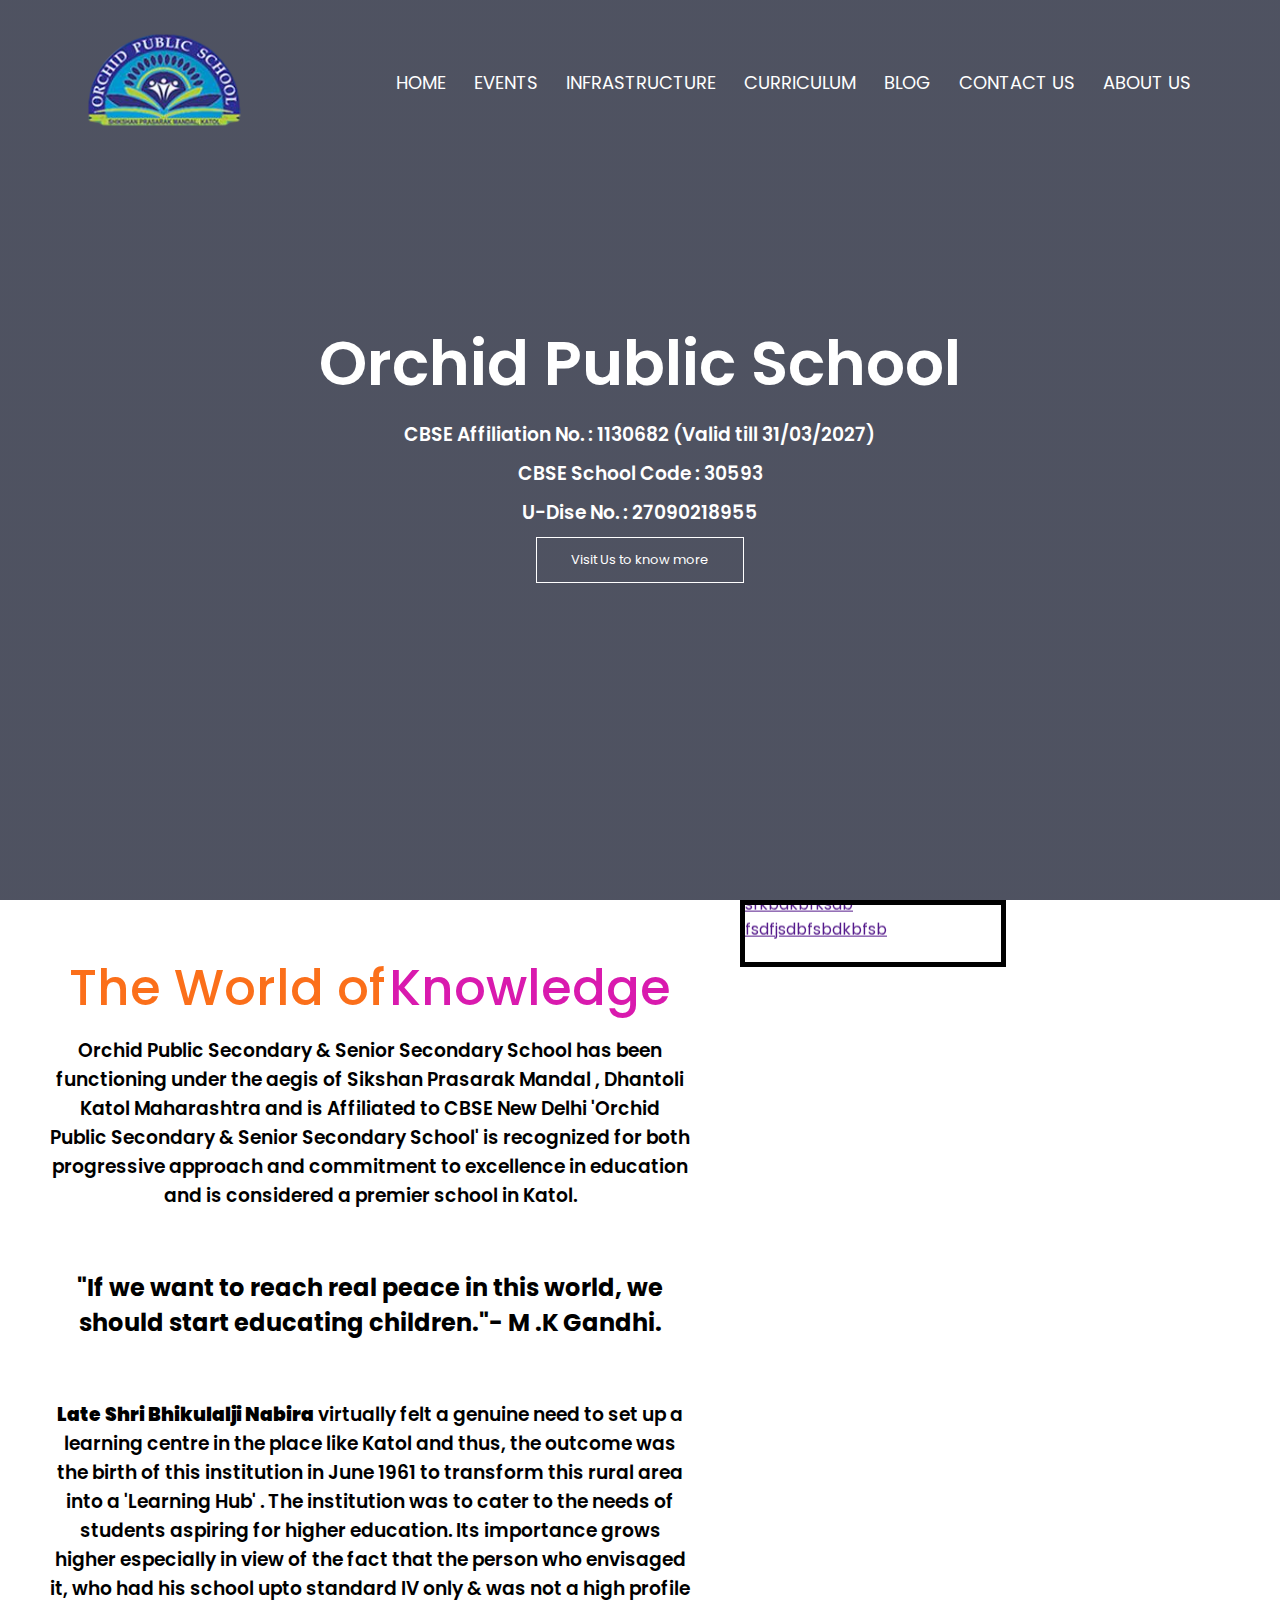
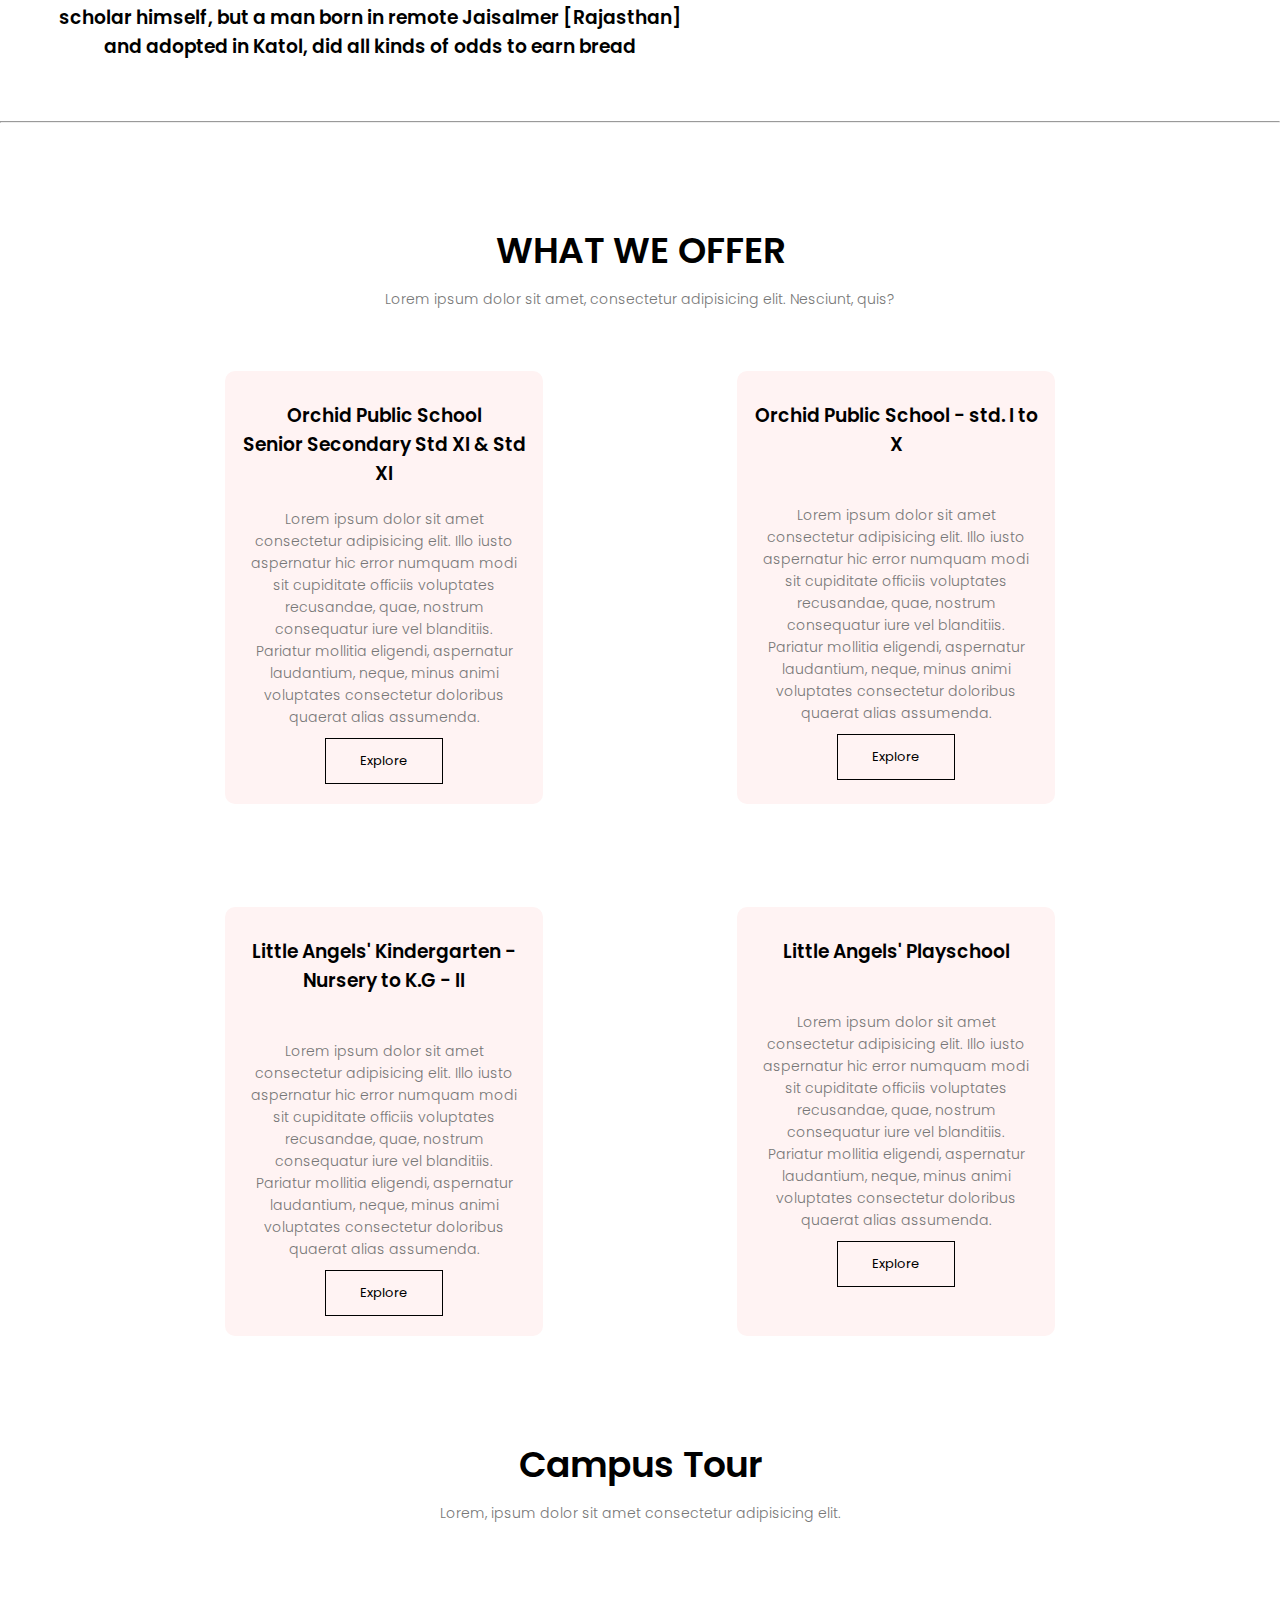
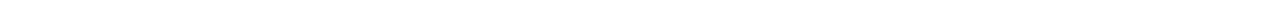
==== index.html @ d5e14ed2 "added more pages" ====
<!DOCTYPE html>
<html lang="en">

<head>
    <meta charset="UTF-8">
    <meta name="viewport" content="width=device-width, initial-scale=1.0">
    <link rel="shortcut icon" href="Assets/logo.png" type="">
    <title>Orchid Public School</title>
    <link rel="stylesheet" href="style.css">
    <link rel="preconnect" href="https://fonts.googleapis.com">
    <link rel="preconnect" href="https://fonts.gstatic.com" crossorigin>
    <link href="https://fonts.googleapis.com/css2?family=Poppins:wght@100;200;400&display=swap" rel="stylesheet">
    <script src="https://kit.fontawesome.com/08d9434c90.js" crossorigin="anonymous"></script>
</head>

<body>
    <section class="ops-header">
        <nav>
            <div>
                <img src="Assets/OPS_LOGO.png" alt="">
            </div>
            <div class="ops-nav-links" id="ops-navLinks">
                <i class="fa fa-xmark" onclick="hideMenu()"></i>
                <ul>
                    <li><a href="/index.html">HOME</a></li>
                    <li><a href="/event.html">EVENTS</a></li>
                    <li><a href="/infrastructure.html">INFRASTRUCTURE</a></li>
                    <li><a href="/curriculum.html">CURRICULUM</a></li>
                    <li><a href="/blog.html">BLOG</a></li>
                    <li><a href="/contact-us.html">CONTACT US</a></li>
                    <li><a href="/about.html">ABOUT US</a></li>
                </ul>
            </div>
            <i class="fa fa-bars" onclick="showMenu()"></i>
        </nav>

        <div class="ops-text-box">
            <h1>Orchid Public School</h1>
            <h3>
                CBSE Affiliation No. : 1130682 (Valid till 31/03/2027)
            </h3>
            <h3>
                CBSE School Code : 30593
            </h3>
            <h3>
                U-Dise No. : 27090218955
            </h3>
            <a href="" class="ops-btn">Visit Us to know more</a>
        </div>
    </section>

    <section class="ops-col"> 
        <div class="ops-about-box">
            <span class="colorful-heading">The World of</span> <span class="ch2"> Knowledge</span>
            <h3>Orchid Public Secondary & Senior Secondary School has been functioning under the aegis of Sikshan
                Prasarak Mandal , Dhantoli Katol Maharashtra and is Affiliated to CBSE New Delhi 'Orchid Public
                Secondary & Senior Secondary School' is recognized for both progressive approach and commitment to
                excellence in education and is considered a premier school in Katol.
            </h3>
            <br>
            <br>
            <h2>"If we want to reach real peace in this world, we should start educating children."- M .K Gandhi.
            </h2>
            <br>
            <br>
            <h3>
                <b>Late Shri Bhikulalji Nabira</b> virtually felt a genuine need to set up a learning centre in the place like
                Katol and thus, the outcome was the birth of this institution in June 1961 to transform this rural area
                into a 'Learning Hub' . The institution was to cater to the needs of students aspiring for higher
                education. Its importance grows higher especially in view of the fact that the person who envisaged it,
                who had his school upto standard IV only & was not a high profile scholar himself, but a man born in
                remote Jaisalmer [Rajasthan] and adopted in Katol, did all kinds of odds to earn bread
            </h3>
        </div>
        <div class="news">
            <marquee behavior="" direction="up">
               <a href="">sfkbdkbfksdb</a>
               <br>
               <a href="">fsdfjsdbfsbdkbfsb</a>
            </marquee>
            
        </div>
    </section>
    <hr>

    <section class="ops-offerings">
        <h1>WHAT WE OFFER</h1>
        <p>Lorem ipsum dolor sit amet, consectetur adipisicing elit. Nesciunt, quis?</p>

        <div class="row">
            <div class="offering-col">
                <h3>Orchid Public School <br> Senior Secondary Std XI & Std XI</h3>
                <p>
                    Lorem ipsum dolor sit amet consectetur adipisicing elit. Illo iusto aspernatur hic error numquam
                    modi sit cupiditate officiis voluptates recusandae, quae, nostrum consequatur iure vel blanditiis.
                    Pariatur mollitia eligendi, aspernatur laudantium, neque, minus animi voluptates consectetur
                    doloribus quaerat alias assumenda.
                </p>
                <a href="" class="ops-btn-black">Explore</a>
            </div>
            <div class="offering-col">
                <h3>Orchid Public School - std. I to X</h3>
                <br>
                <p>
                    Lorem ipsum dolor sit amet consectetur adipisicing elit. Illo iusto aspernatur hic error numquam
                    modi sit cupiditate officiis voluptates recusandae, quae, nostrum consequatur iure vel blanditiis.
                    Pariatur mollitia eligendi, aspernatur laudantium, neque, minus animi voluptates consectetur
                    doloribus quaerat alias assumenda.
                </p>
                <a href="" class="ops-btn-black">Explore</a>
            </div>
        </div>
        <div class="row">
            <div class="offering-col">
                <h3>Little Angels' Kindergarten - Nursery to K.G - II</h3>
                <br>
                <p>
                    Lorem ipsum dolor sit amet consectetur adipisicing elit. Illo iusto aspernatur hic error numquam
                    modi sit cupiditate officiis voluptates recusandae, quae, nostrum consequatur iure vel blanditiis.
                    Pariatur mollitia eligendi, aspernatur laudantium, neque, minus animi voluptates consectetur
                    doloribus quaerat alias assumenda.
                </p>
                <a href="" class="ops-btn-black">Explore</a>
            </div>
            <div class="offering-col">
                <h3>Little Angels' Playschool</h3>
                <br>
                <p>
                    Lorem ipsum dolor sit amet consectetur adipisicing elit. Illo iusto aspernatur hic error numquam
                    modi sit cupiditate officiis voluptates recusandae, quae, nostrum consequatur iure vel blanditiis.
                    Pariatur mollitia eligendi, aspernatur laudantium, neque, minus animi voluptates consectetur
                    doloribus quaerat alias assumenda.
                </p>
                <a href="" class="ops-btn-black">Explore</a>
            </div>
        </div>
    </section>

    <section class="campus">
        <h1>Campus Tour</h1>
        <p>Lorem, ipsum dolor sit amet consectetur adipisicing elit.
        </p>
        <div class="row">
            <div class="campus-col">
                <img src="" alt="">
            </div>
        </div>
    </section>

    <script>
        var navLinks = document.getElementById("ops-navLinks");

        function showMenu() {
            navLinks.style.right = "0";
        }
        function hideMenu() {
            navLinks.style.right = "-200px";
        }

    </script>
</body>

</html>
---- style.css ----
* {
    margin: 0;
    padding: 0;
    font-family: 'poppins', sans-serif;
}

.ops-header {
    min-height: 100vh;
    width: 100%;
    background-image: linear-gradient(rgba(4, 9, 30, 0.7), rgba(4, 9, 30, 0.7)),
        url('Assets/ops-tes.jpg');
    background-position: center;
    position: relative;
    background-repeat: no-repeat;
    background-size: cover;
}

.colorful-heading {
    color: #FB6F1A;
}

.ops-col {
    display: flex;
    flex-direction: row;
}

.ch2 {
    color: #D91AAE;
}

span {
    font-size: 50px;
    font-weight: 500;
}

.ops-about-box {
    padding: 50px 50px 50px 50px;
    text-align: center;
    width: 50%;
    align-items: left;
}

nav {
    display: flex;
    padding: 2% 6%;
    justify-content: space-between;
    align-items: center;
    top: 0;
    max-width: 100%;
}

nav h1 {
    display: flex;
    flex-direction: column;
    color: #fff;
}

.news {
    height: 60%;
    border: 5px solid black;
    width:20%;
}

#o1,
#o2,
#o3,
#o4 {
    background-image: url('Assets/main.jpg');
    background-size: cover;
}

nav p {
    padding: 0;
    color: aqua;
    text-align: center;
}

.ops-nav-links {
    flex: 1;
    text-align: right;
    padding-right: 0px;
}

.ops-nav-links ul li {
    list-style: none;
    display: inline-block;
    padding: 8px 12px;
    position: relative;
}

.ops-nav-links ul li a {
    color: white;
    text-decoration: none;
    font-size: 18px;
}

.ops-nav-links ul li::after {
    content: '';
    width: 0%;
    height: 2px;
    background: #f44336;
    display: block;
    margin: auto;
    transition: 0.5s;
}

.ops-nav-links ul li:hover::after {
    width: 100%;
}

.ops-text-box {
    width: 90%;
    color: #fff;
    position: absolute;
    top: 50%;
    justify-content: space-between;
    left: 50%;
    transform: translate(-50%, -50%);
    text-align: center;
}

.ops-text-box h1 {
    font-size: 62px;
}

.ops-text-box p {
    margin: 10px 0 40px;
    font-size: 14px;
    color: #fff;
}

.ops-btn {
    display: inline-block;
    text-decoration: none;
    color: #fff;
    border: 1px solid #fff;
    padding: 12px 34px;
    font-size: 13px;
    background: transparent;
    position: relative;
    cursor: pointer;
}

.ops-btn:hover,
.ops-btn-black:hover {
    border: 1px solid #f44336;
    background: #f44336;
    transition: 1s;
}

.ops-btn-black {
    display: inline-block;
    text-decoration: none;
    color: #000000;
    border: 1px solid #000000;
    padding: 12px 34px;
    font-size: 13px;
    background: transparent;
    position: relative;
    cursor: pointer;
}



nav .fa {
    display: none;
}

.ops-offerings {
    text-align: center;
    width: 80%;
    margin: auto;
    padding-top: 100px
}

h1 {
    font-size: 36px;
    font-weight: 600;
}

p {
    color: #777;
    font-size: 14px;
    font-weight: 300;
    line-height: 22px;
    padding: 10px;
}

.row {
    margin-top: 5%;
    display: flex;
    justify-content: space-around;
}

.offering-col {
    flex-basis: 31%;
    background: #fff3f3;
    border-radius: 10px;
    margin-bottom: 5%;
    box-sizing: border-box;
    padding: 20px 12px;
}

h3 {
    text-align: center;
    font-weight: 600;
    margin: 10px 0;
}

.offering-col:hover {
    box-shadow: 0 0 20px 0px rgba(37, 37, 37, 0.267);
    transition: 1s;
}

.campus {
    width: 80%;
    margin: auto;
    text-align: center;
    padding-top: 50px;
}


@media(max-width: 700px) {

    .ops-col{
        display: flex;
        flex-direction: column;
    }

    .ops-about-box{
        text-align: center;
        width:70%;
    }

    span {
        font-size: 40px;
    }

    .ops-text-box h1 {
        font-size: 30px;
    }

    .ops-nav-links ul li {
        display: block;
    }

    .ops-nav-links {
        position: absolute;
        background: #0c0c0cdb;
        height: 100vh;
        width: 200px;
        top: 0;
        right: -200px;
        text-align: left;
        transition: 0.5s;
        z-index: 2;
    }

    nav .fa {
        display: block;
        color: #fff;
        margin: 10px;
        cursor: pointer;
        font-size: 22px;
    }

    .ops-nav-links ul {
        padding: 30px;
    }

    .row {
        flex-direction: column;
    }

    nav h1 {
        font-size: 20px;
    }

}
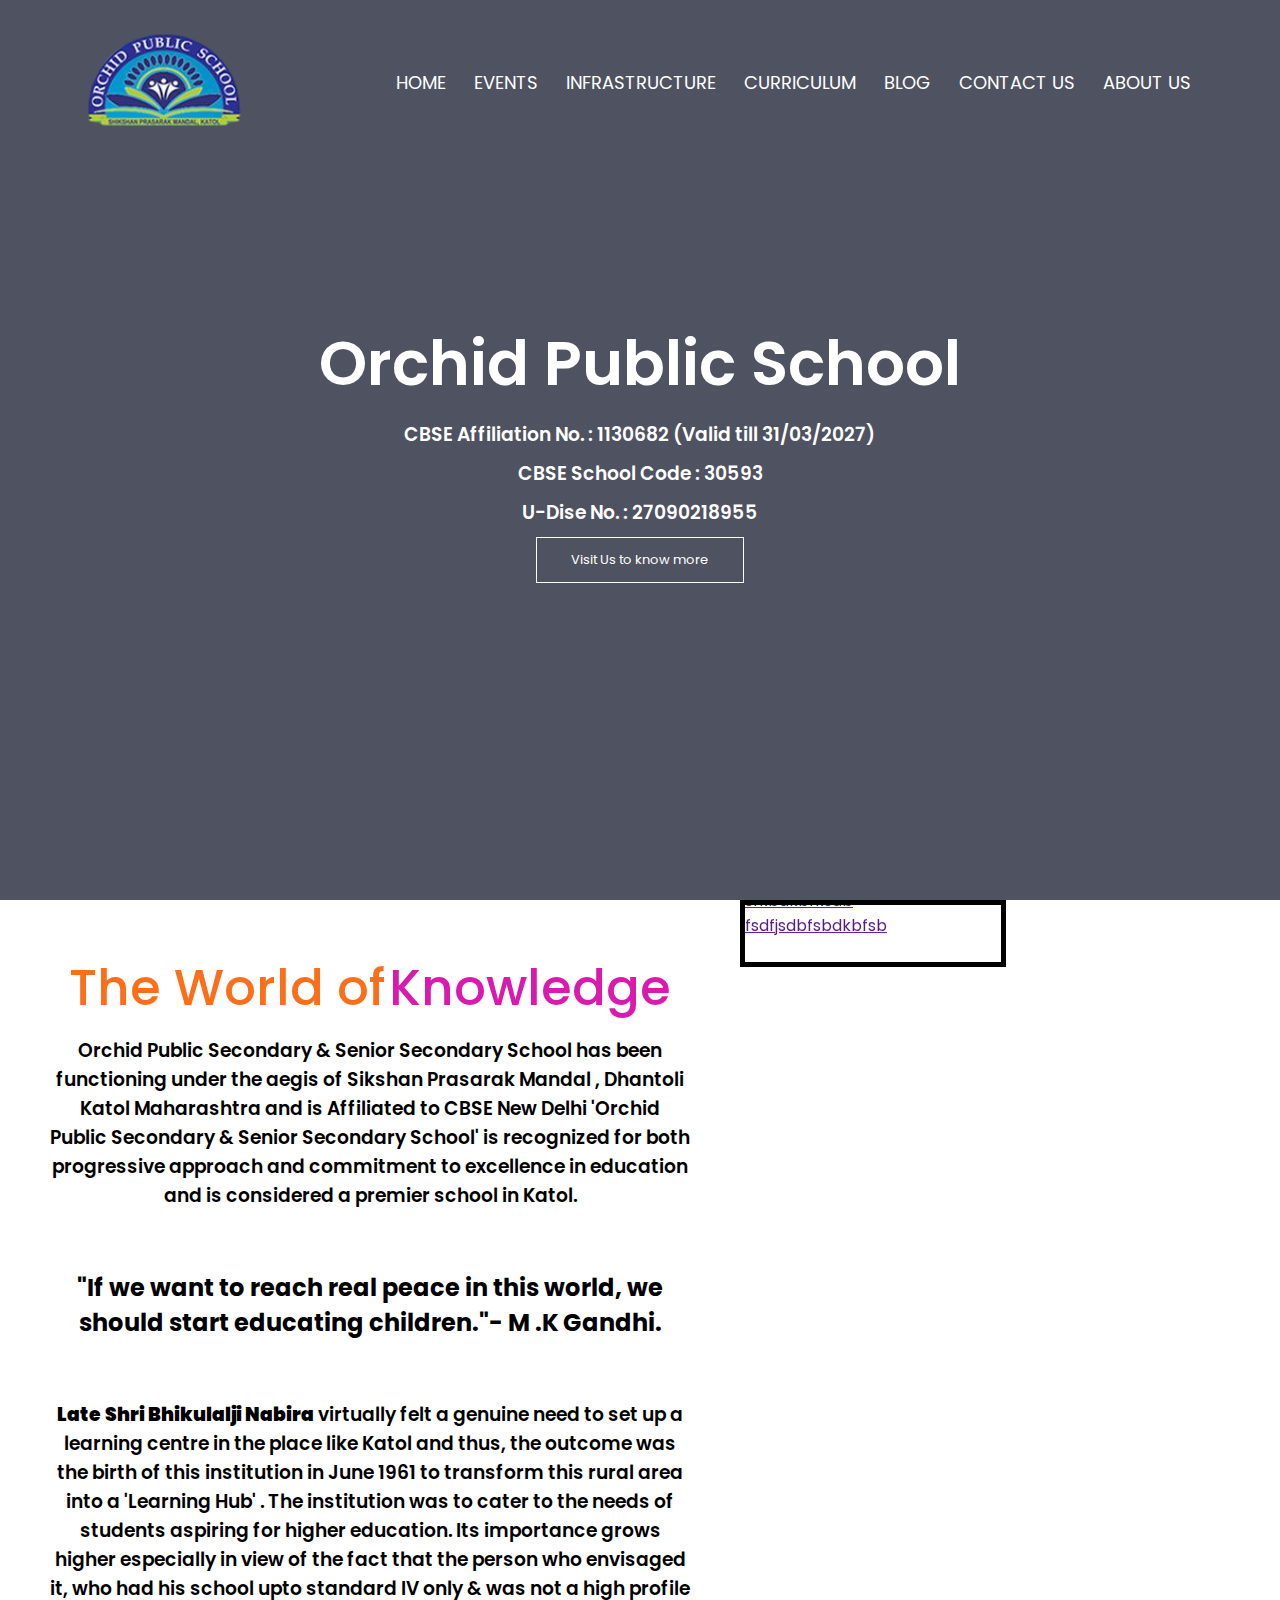
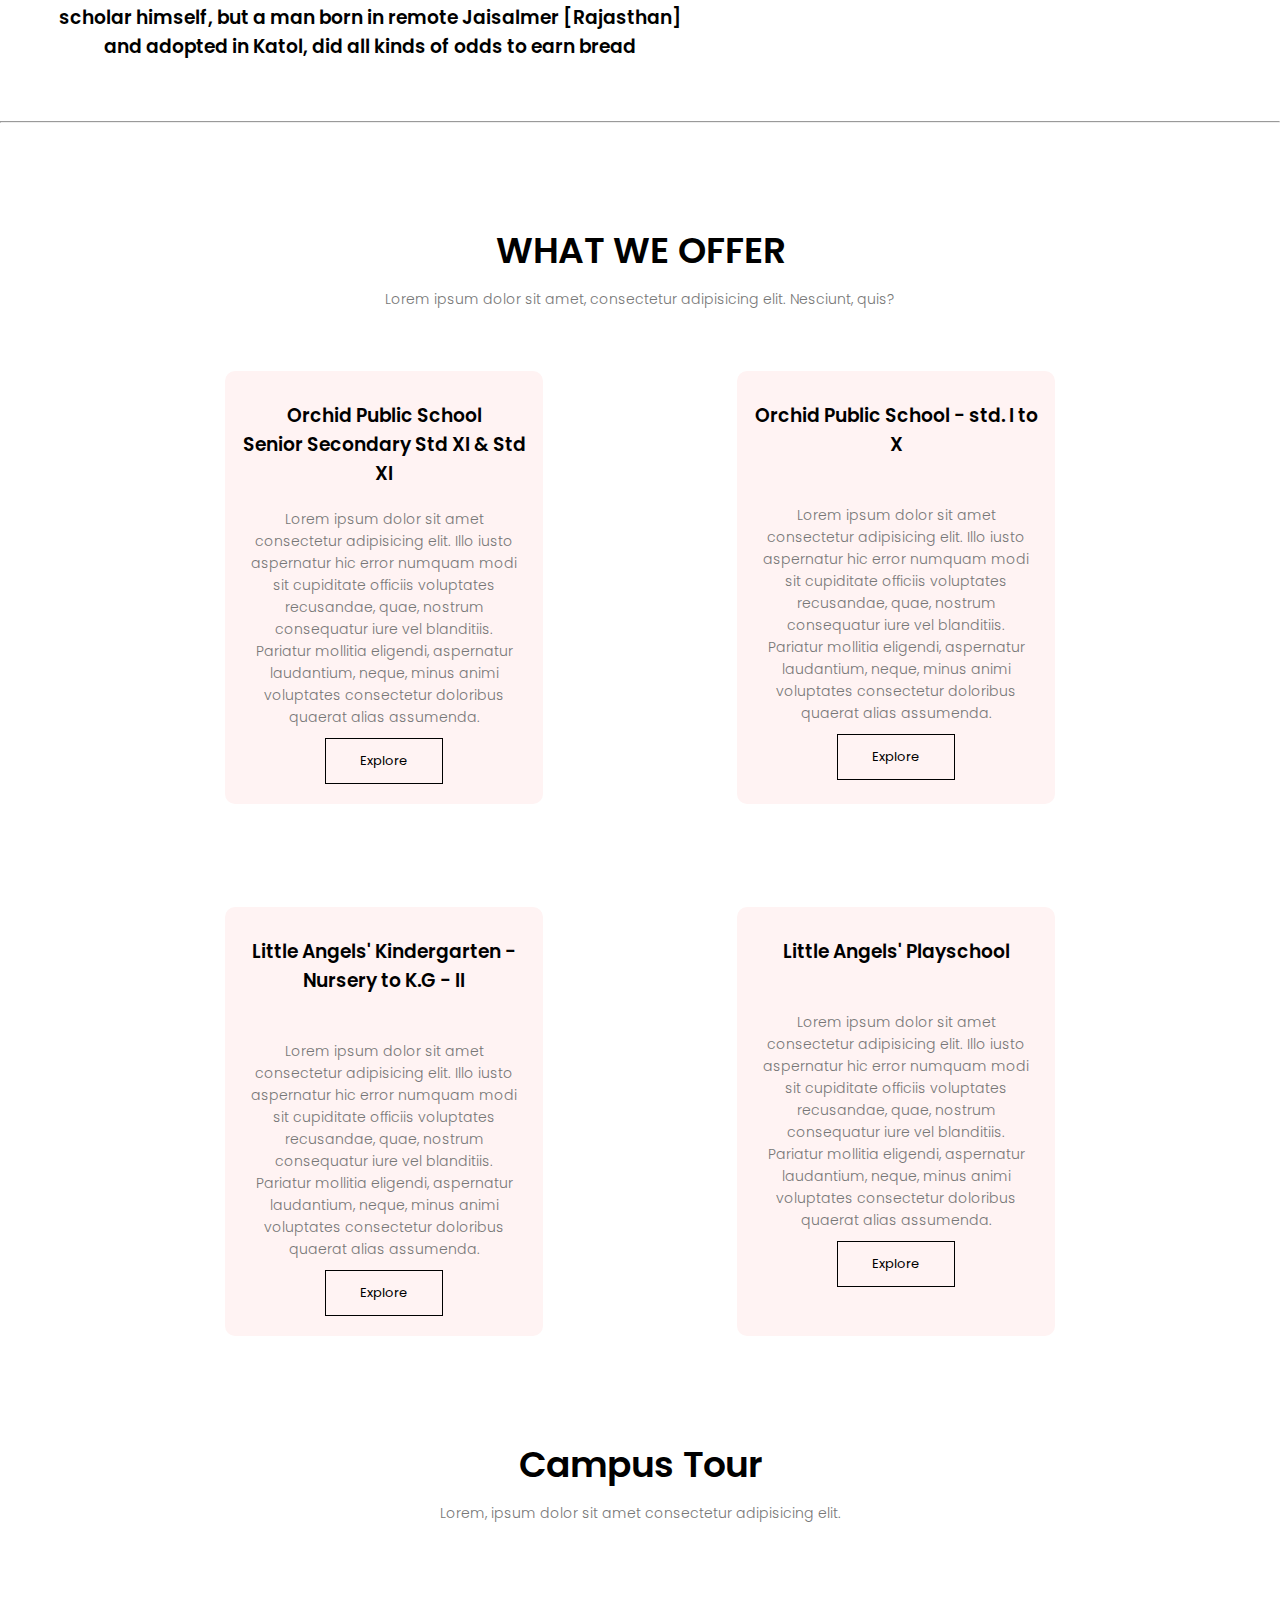
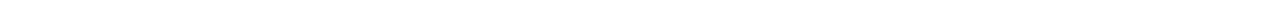
==== commit 9baafc3d: "test" ====
--- a/index.html
+++ b/index.html
@@ -10,6 +10,7 @@
     <link rel="preconnect" href="https://fonts.googleapis.com">
     <link rel="preconnect" href="https://fonts.gstatic.com" crossorigin>
     <link href="https://fonts.googleapis.com/css2?family=Poppins:wght@100;200;400&display=swap" rel="stylesheet">
+    <link href="https://fonts.googleapis.com/css2?family=Dancing+Script:wght@500&family=Monoton&family=Poppins:wght@100;200;400&display=swap" rel="stylesheet">
     <script src="https://kit.fontawesome.com/08d9434c90.js" crossorigin="anonymous"></script>
 </head>
 
@@ -59,7 +60,7 @@
             </h3>
             <br>
             <br>
-            <h2>"If we want to reach real peace in this world, we should start educating children."- M .K Gandhi.
+            <h2 id="ops-quotes">"If we want to reach real peace in this world, we should start educating children."- M .K Gandhi.
             </h2>
             <br>
             <br>
@@ -77,8 +78,7 @@
                <a href="">sfkbdkbfksdb</a>
                <br>
                <a href="">fsdfjsdbfsbdkbfsb</a>
-            </marquee>
-            
+            </marquee> 
         </div>
     </section>
     <hr>
@@ -96,7 +96,7 @@
                     Pariatur mollitia eligendi, aspernatur laudantium, neque, minus animi voluptates consectetur
                     doloribus quaerat alias assumenda.
                 </p>
-                <a href="" class="ops-btn-black">Explore</a>
+                <a href="https://www.youtube.com/watch?v=ZMCNin2VjxU" class="ops-btn-black">Explore</a>
             </div>
             <div class="offering-col">
                 <h3>Orchid Public School - std. I to X</h3>
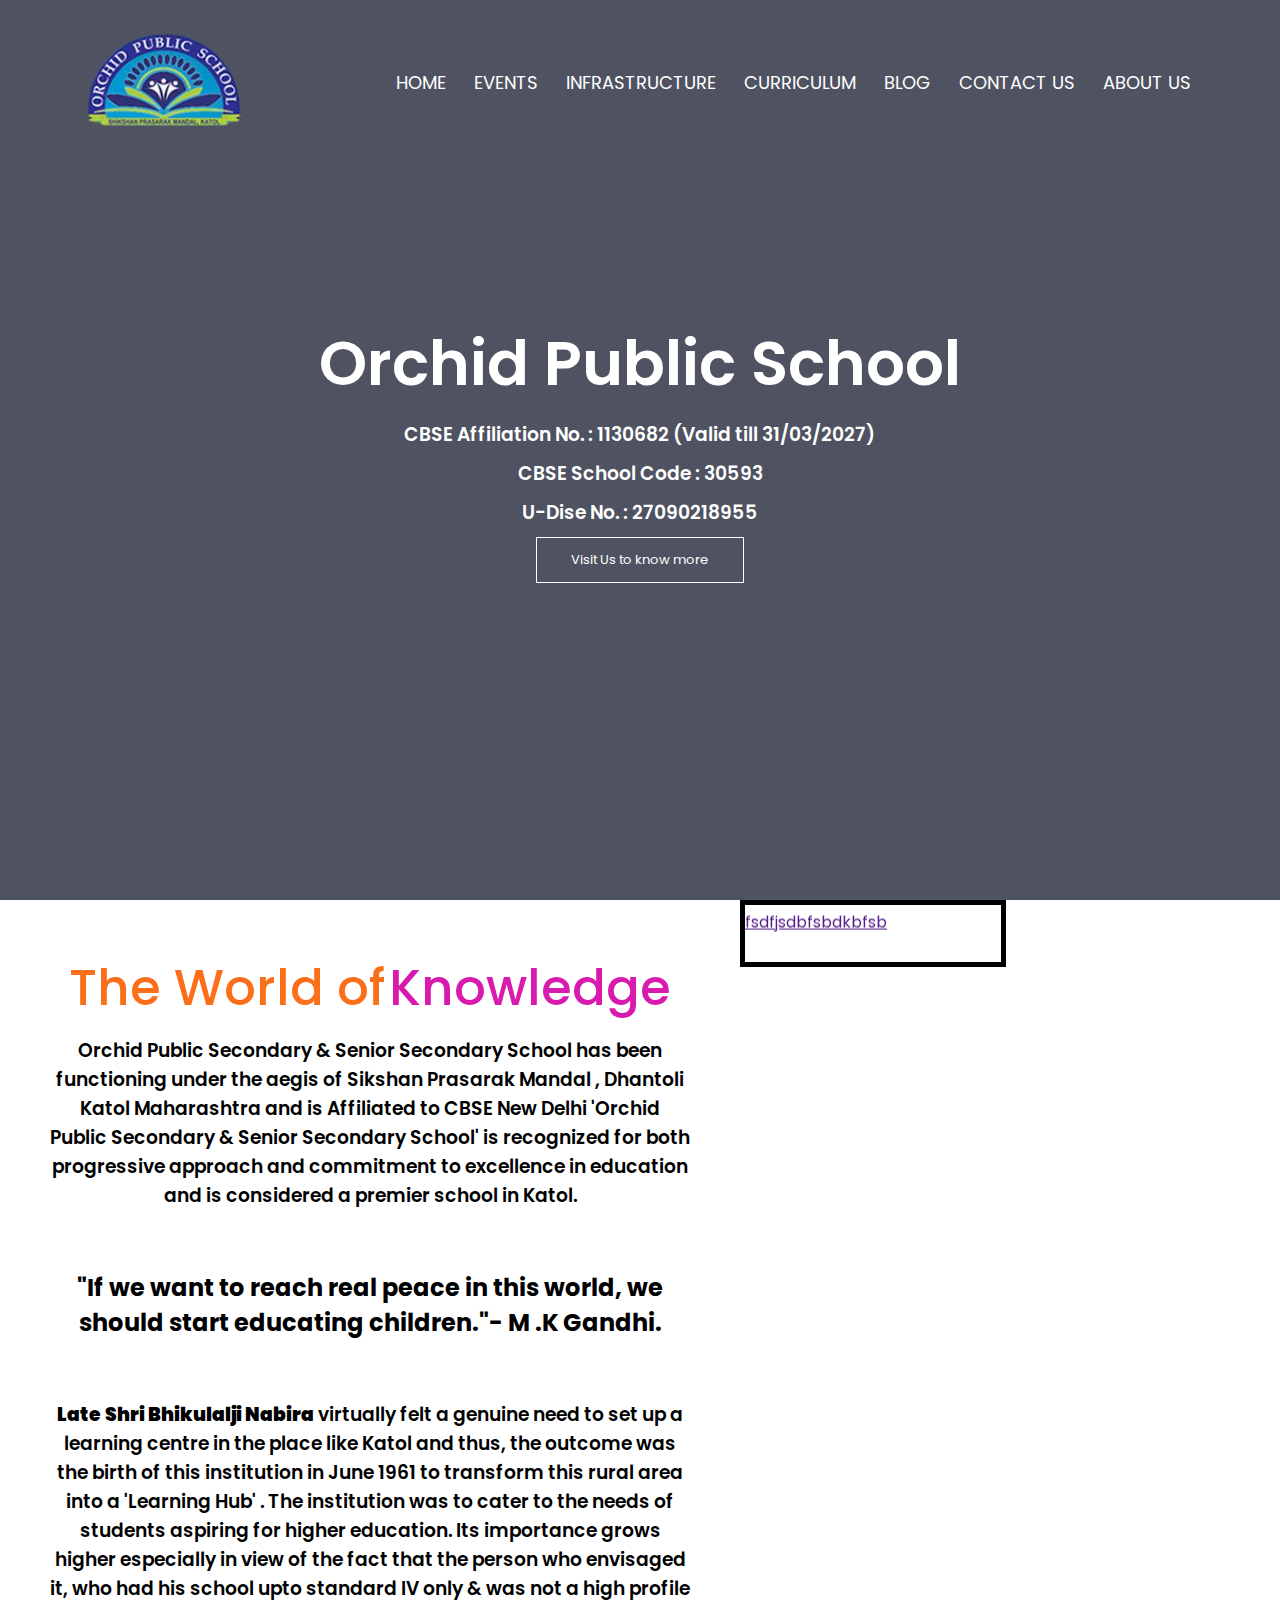
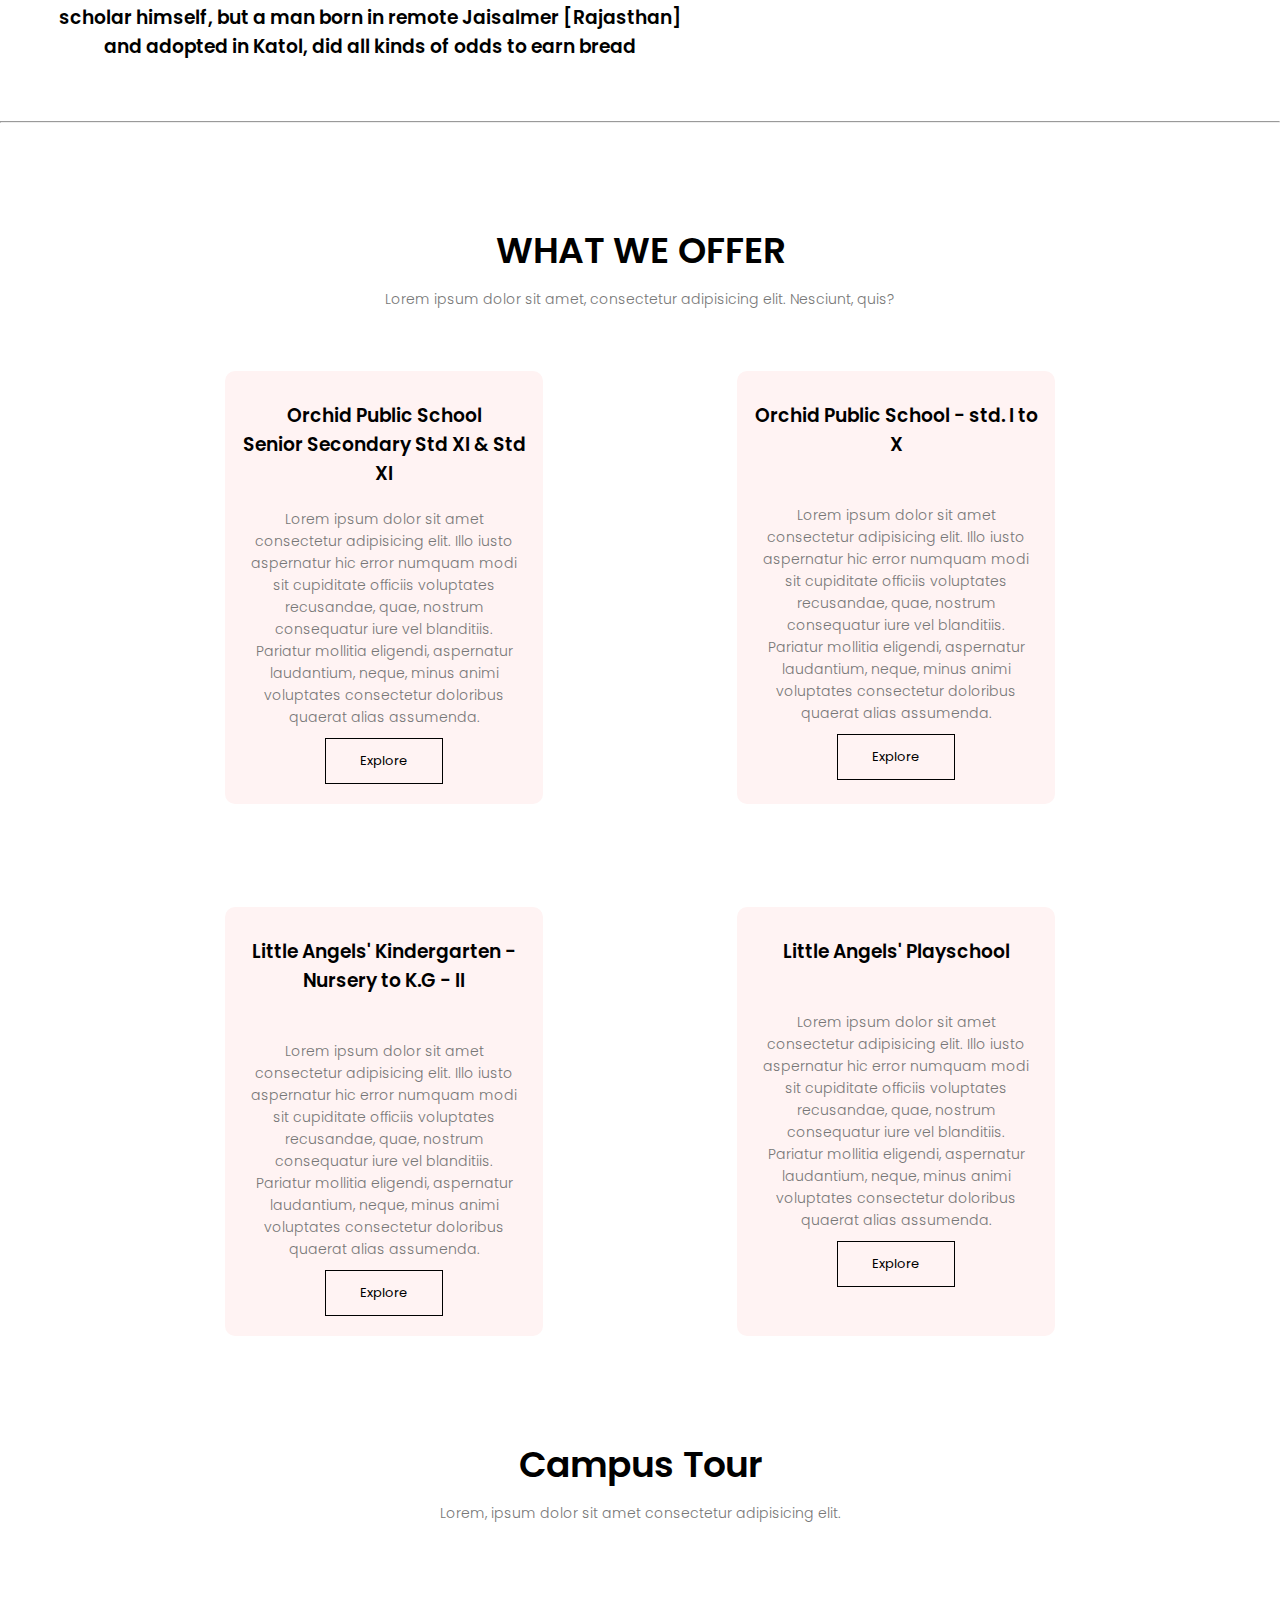
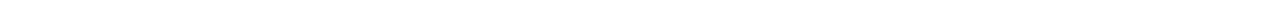
==== commit b5e9e642: "testing links to oter pages" ====
--- a/index.html
+++ b/index.html
@@ -23,13 +23,13 @@
             <div class="ops-nav-links" id="ops-navLinks">
                 <i class="fa fa-xmark" onclick="hideMenu()"></i>
                 <ul>
-                    <li><a href="/index.html">HOME</a></li>
-                    <li><a href="/event.html">EVENTS</a></li>
-                    <li><a href="/infrastructure.html">INFRASTRUCTURE</a></li>
-                    <li><a href="/curriculum.html">CURRICULUM</a></li>
-                    <li><a href="/blog.html">BLOG</a></li>
-                    <li><a href="/contact-us.html">CONTACT US</a></li>
-                    <li><a href="/about.html">ABOUT US</a></li>
+                    <li><a href="./index.html">HOME</a></li>
+                    <li><a href="./event.html">EVENTS</a></li>
+                    <li><a href="./infrastructure.html">INFRASTRUCTURE</a></li>
+                    <li><a href="./curriculum.html">CURRICULUM</a></li>
+                    <li><a href="./blog.html">BLOG</a></li>
+                    <li><a href="./contact-us.html">CONTACT US</a></li>
+                    <li><a href="./about.html">ABOUT US</a></li>
                 </ul>
             </div>
             <i class="fa fa-bars" onclick="showMenu()"></i>
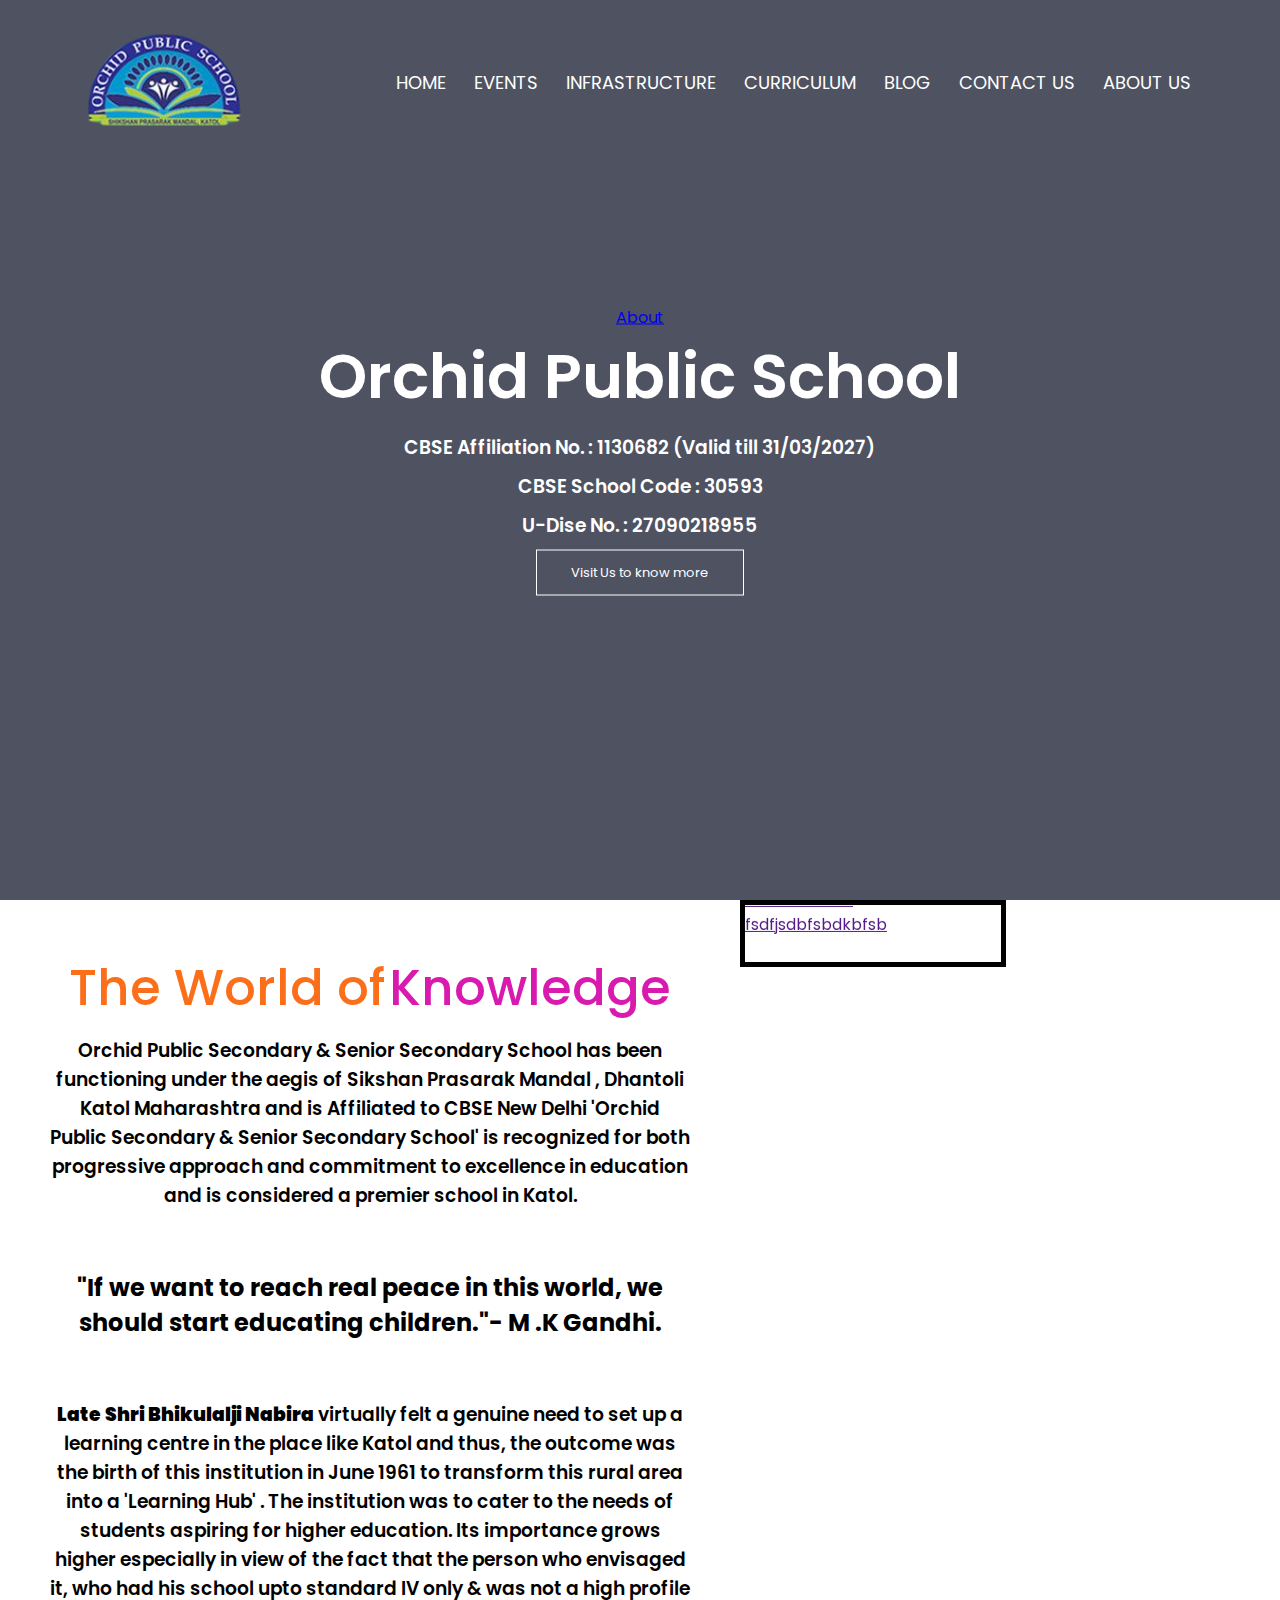
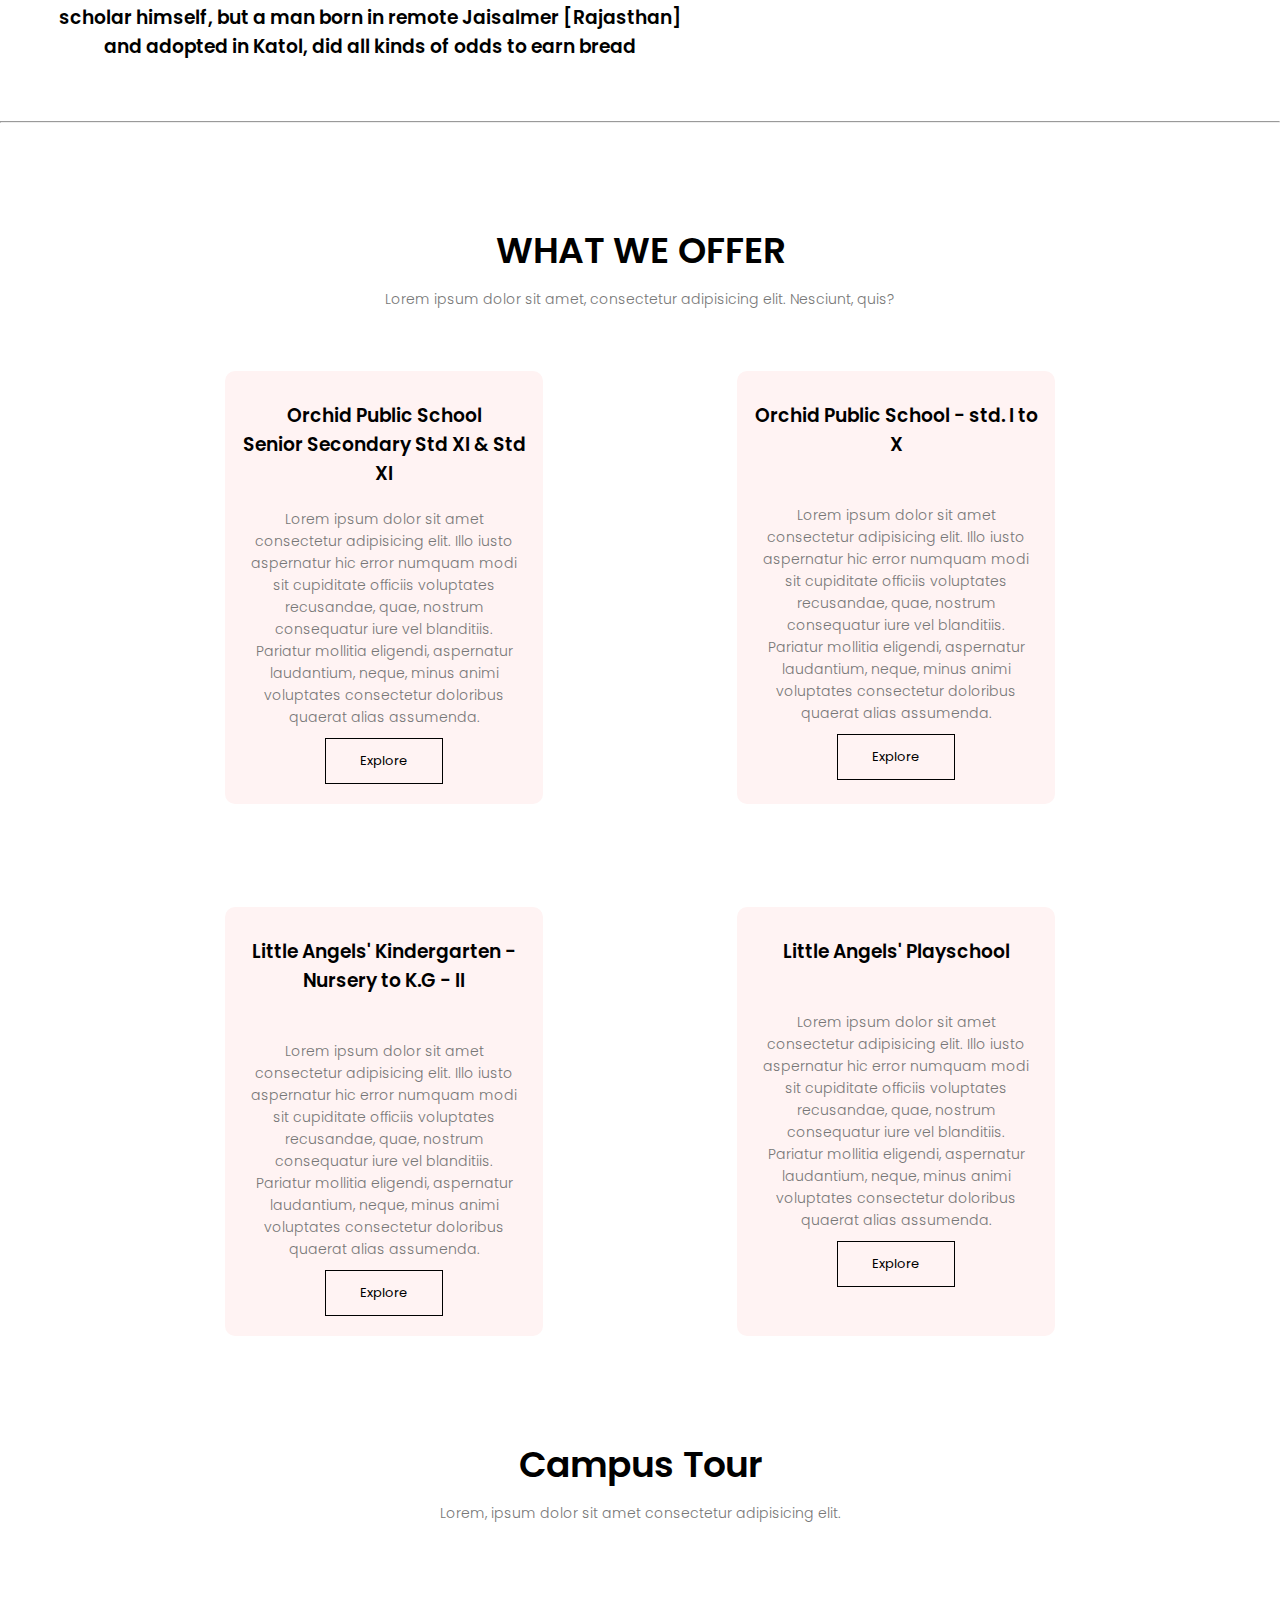
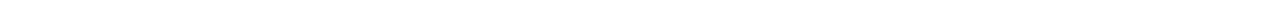
==== commit 1506a252: "test" ====
--- a/index.html
+++ b/index.html
@@ -4,7 +4,6 @@
 <head>
     <meta charset="UTF-8">
     <meta name="viewport" content="width=device-width, initial-scale=1.0">
-    <link rel="shortcut icon" href="Assets/logo.png" type="">
     <title>Orchid Public School</title>
     <link rel="stylesheet" href="style.css">
     <link rel="preconnect" href="https://fonts.googleapis.com">
@@ -34,8 +33,9 @@
             </div>
             <i class="fa fa-bars" onclick="showMenu()"></i>
         </nav>
-
+          
         <div class="ops-text-box">
+            <a href="about.html">About</a>
             <h1>Orchid Public School</h1>
             <h3>
                 CBSE Affiliation No. : 1130682 (Valid till 31/03/2027)
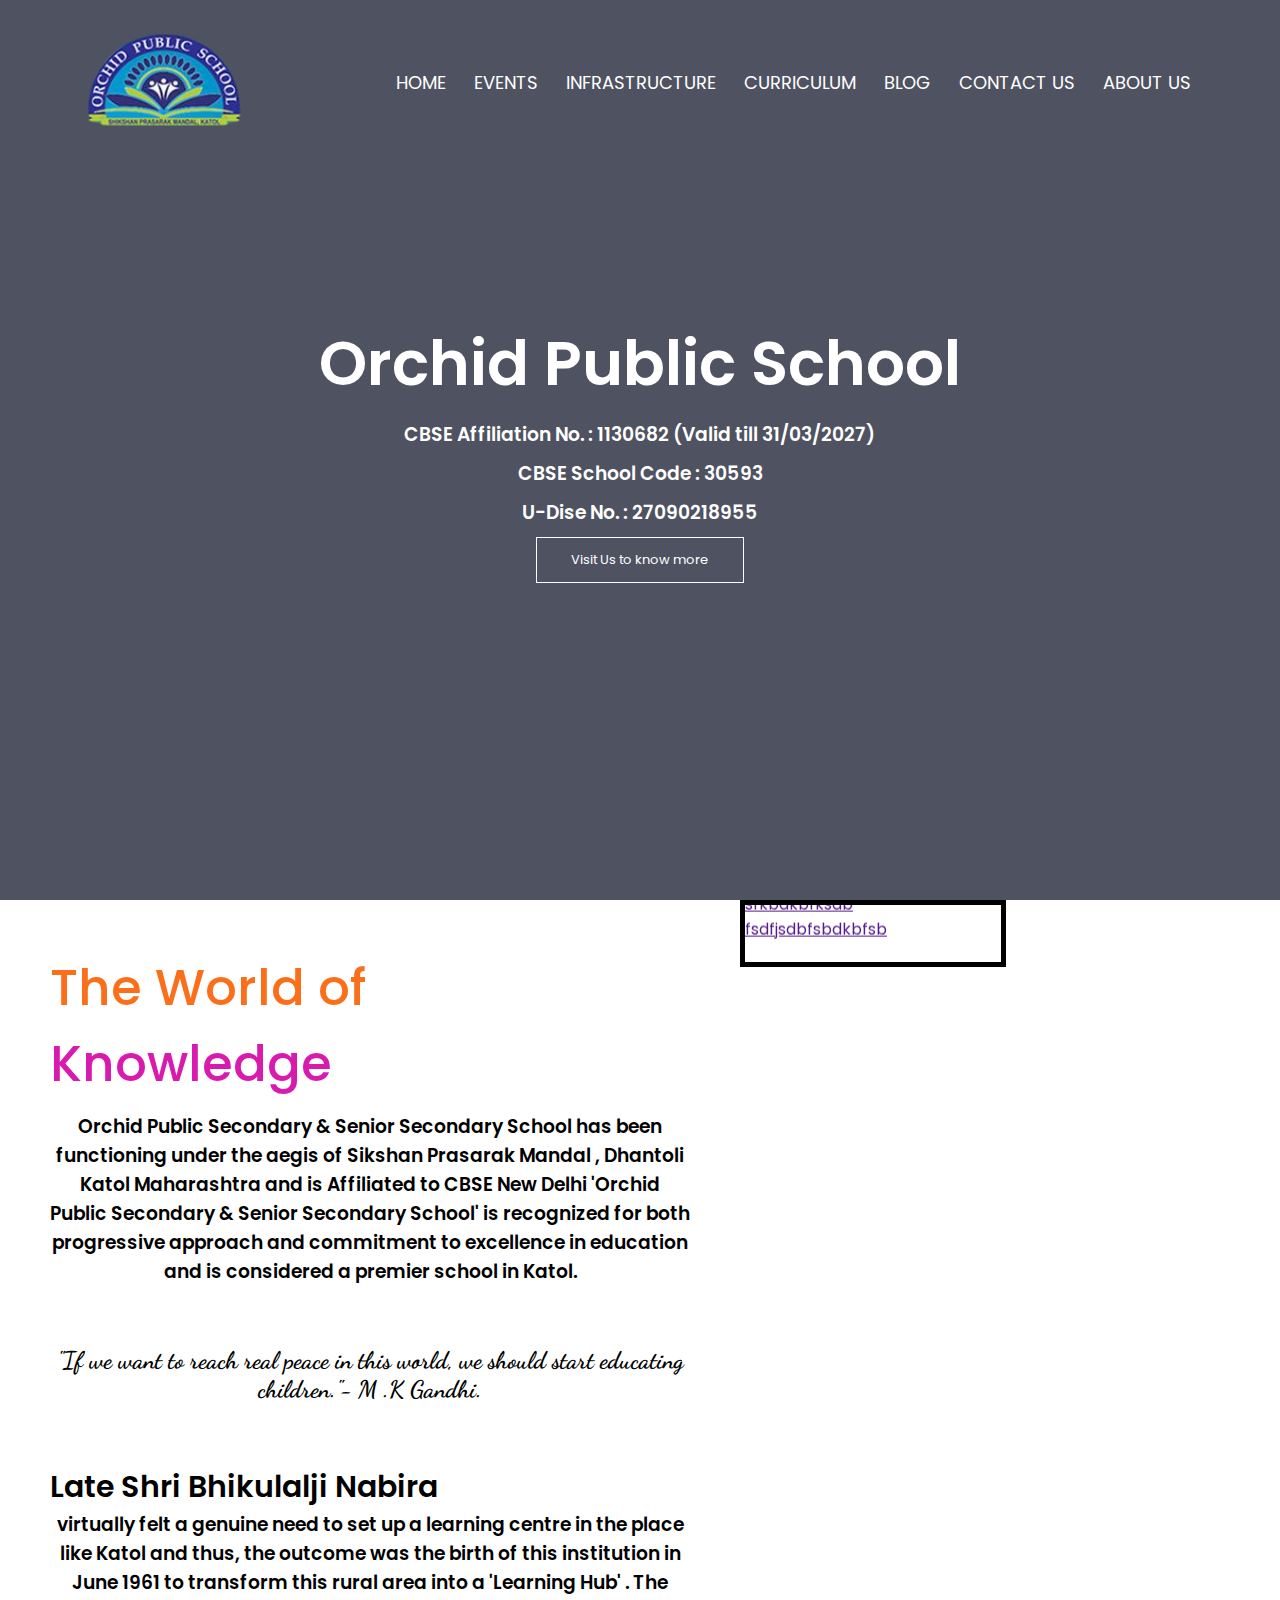
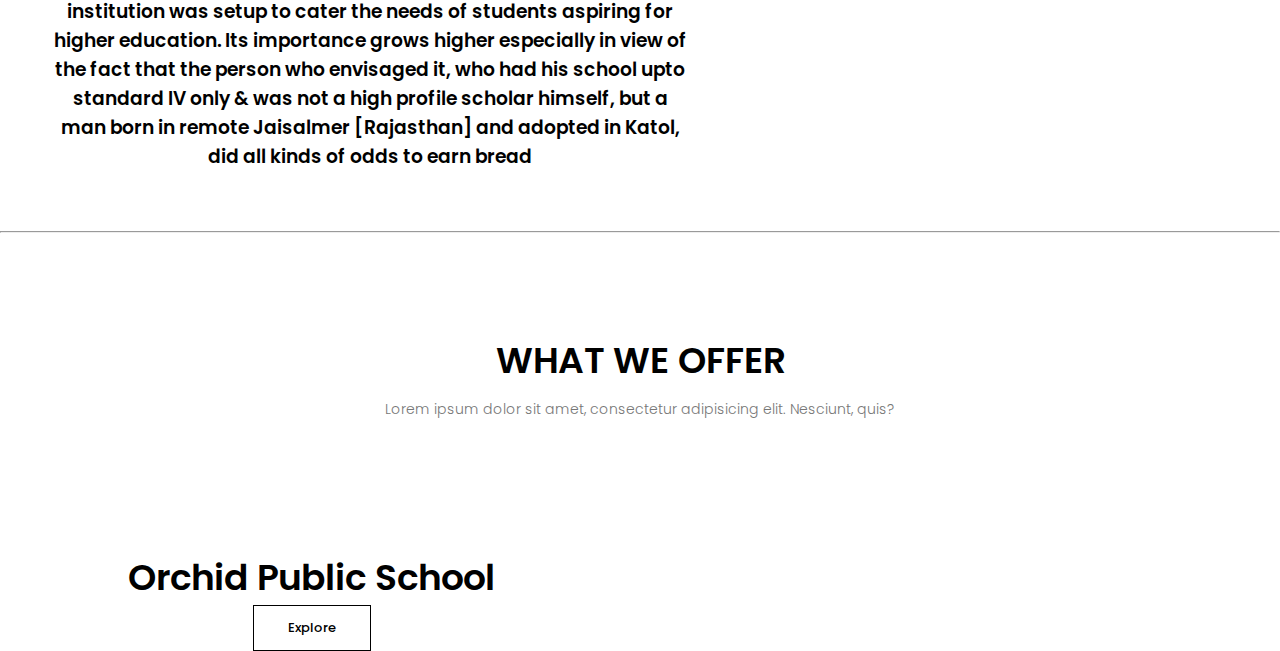
==== commit 78189448: "all links working" ====
--- a/index.html
+++ b/index.html
@@ -9,7 +9,9 @@
     <link rel="preconnect" href="https://fonts.googleapis.com">
     <link rel="preconnect" href="https://fonts.gstatic.com" crossorigin>
     <link href="https://fonts.googleapis.com/css2?family=Poppins:wght@100;200;400&display=swap" rel="stylesheet">
-    <link href="https://fonts.googleapis.com/css2?family=Dancing+Script:wght@500&family=Monoton&family=Poppins:wght@100;200;400&display=swap" rel="stylesheet">
+    <link
+        href="https://fonts.googleapis.com/css2?family=Dancing+Script:wght@500&family=Monoton&family=Poppins:wght@100;200;400&display=swap"
+        rel="stylesheet">
     <script src="https://kit.fontawesome.com/08d9434c90.js" crossorigin="anonymous"></script>
 </head>
 
@@ -33,9 +35,8 @@
             </div>
             <i class="fa fa-bars" onclick="showMenu()"></i>
         </nav>
-          
+
         <div class="ops-text-box">
-            <a href="about.html">About</a>
             <h1>Orchid Public School</h1>
             <h3>
                 CBSE Affiliation No. : 1130682 (Valid till 31/03/2027)
@@ -50,7 +51,7 @@
         </div>
     </section>
 
-    <section class="ops-col"> 
+    <section class="ops-col">
         <div class="ops-about-box">
             <span class="colorful-heading">The World of</span> <span class="ch2"> Knowledge</span>
             <h3>Orchid Public Secondary & Senior Secondary School has been functioning under the aegis of Sikshan
@@ -60,14 +61,16 @@
             </h3>
             <br>
             <br>
-            <h2 id="ops-quotes">"If we want to reach real peace in this world, we should start educating children."- M .K Gandhi.
+            <h2 id="ops-quotes">"If we want to reach real peace in this world, we should start educating children."- M
+                .K Gandhi.
             </h2>
             <br>
             <br>
             <h3>
-                <b>Late Shri Bhikulalji Nabira</b> virtually felt a genuine need to set up a learning centre in the place like
+                <span>Late Shri Bhikulalji Nabira</span> virtually felt a genuine need to set up a learning centre in
+                the place like
                 Katol and thus, the outcome was the birth of this institution in June 1961 to transform this rural area
-                into a 'Learning Hub' . The institution was to cater to the needs of students aspiring for higher
+                into a 'Learning Hub' . The institution was setup to cater the needs of students aspiring for higher
                 education. Its importance grows higher especially in view of the fact that the person who envisaged it,
                 who had his school upto standard IV only & was not a high profile scholar himself, but a man born in
                 remote Jaisalmer [Rajasthan] and adopted in Katol, did all kinds of odds to earn bread
@@ -75,10 +78,10 @@
         </div>
         <div class="news">
             <marquee behavior="" direction="up">
-               <a href="">sfkbdkbfksdb</a>
-               <br>
-               <a href="">fsdfjsdbfsbdkbfsb</a>
-            </marquee> 
+                <a href="">sfkbdkbfksdb</a>
+                <br>
+                <a href="">fsdfjsdbfsbdkbfsb</a>
+            </marquee>
         </div>
     </section>
     <hr>
@@ -87,63 +90,18 @@
         <h1>WHAT WE OFFER</h1>
         <p>Lorem ipsum dolor sit amet, consectetur adipisicing elit. Nesciunt, quis?</p>
 
-        <div class="row">
-            <div class="offering-col">
-                <h3>Orchid Public School <br> Senior Secondary Std XI & Std XI</h3>
-                <p>
-                    Lorem ipsum dolor sit amet consectetur adipisicing elit. Illo iusto aspernatur hic error numquam
-                    modi sit cupiditate officiis voluptates recusandae, quae, nostrum consequatur iure vel blanditiis.
-                    Pariatur mollitia eligendi, aspernatur laudantium, neque, minus animi voluptates consectetur
-                    doloribus quaerat alias assumenda.
-                </p>
-                <a href="https://www.youtube.com/watch?v=ZMCNin2VjxU" class="ops-btn-black">Explore</a>
+        <div class="ops-grand-parent">
+            <div class="ops-1">
+                <div class="child-1">
+                    <img src="Assets/main.jpg" alt="">
+                </div>
+                <div class="child-2">
+                    <span><h1>Orchid Public School</h1></span>
+                    <span id="ops-btn-id"><a href="" class="ops-btn-black">Explore</a></span>
+
+                </div>
             </div>
-            <div class="offering-col">
-                <h3>Orchid Public School - std. I to X</h3>
-                <br>
-                <p>
-                    Lorem ipsum dolor sit amet consectetur adipisicing elit. Illo iusto aspernatur hic error numquam
-                    modi sit cupiditate officiis voluptates recusandae, quae, nostrum consequatur iure vel blanditiis.
-                    Pariatur mollitia eligendi, aspernatur laudantium, neque, minus animi voluptates consectetur
-                    doloribus quaerat alias assumenda.
-                </p>
-                <a href="" class="ops-btn-black">Explore</a>
-            </div>
-        </div>
-        <div class="row">
-            <div class="offering-col">
-                <h3>Little Angels' Kindergarten - Nursery to K.G - II</h3>
-                <br>
-                <p>
-                    Lorem ipsum dolor sit amet consectetur adipisicing elit. Illo iusto aspernatur hic error numquam
-                    modi sit cupiditate officiis voluptates recusandae, quae, nostrum consequatur iure vel blanditiis.
-                    Pariatur mollitia eligendi, aspernatur laudantium, neque, minus animi voluptates consectetur
-                    doloribus quaerat alias assumenda.
-                </p>
-                <a href="" class="ops-btn-black">Explore</a>
-            </div>
-            <div class="offering-col">
-                <h3>Little Angels' Playschool</h3>
-                <br>
-                <p>
-                    Lorem ipsum dolor sit amet consectetur adipisicing elit. Illo iusto aspernatur hic error numquam
-                    modi sit cupiditate officiis voluptates recusandae, quae, nostrum consequatur iure vel blanditiis.
-                    Pariatur mollitia eligendi, aspernatur laudantium, neque, minus animi voluptates consectetur
-                    doloribus quaerat alias assumenda.
-                </p>
-                <a href="" class="ops-btn-black">Explore</a>
-            </div>
-        </div>
-    </section>
 
-    <section class="campus">
-        <h1>Campus Tour</h1>
-        <p>Lorem, ipsum dolor sit amet consectetur adipisicing elit.
-        </p>
-        <div class="row">
-            <div class="campus-col">
-                <img src="" alt="">
-            </div>
         </div>
     </section>
 
--- a/style.css
+++ b/style.css
@@ -19,6 +19,17 @@
     color: #FB6F1A;
 }
 
+.col {
+    display: flex;
+    flex-direction: column;
+    width: 100%;
+    max-height: 100vh;
+}
+
+.ops-offer{
+    padding:50px;
+}
+
 .ops-col {
     display: flex;
     flex-direction: row;
@@ -31,6 +42,14 @@
 span {
     font-size: 50px;
     font-weight: 500;
+    display: flex;
+    text-align: center;
+}
+
+.ops-grand-parent {
+    display: flex;
+    flex-direction: row;
+
 }
 
 .ops-about-box {
@@ -38,6 +57,22 @@
     text-align: center;
     width: 50%;
     align-items: left;
+}
+
+.chid-2{
+    display: flex;
+    flex-direction: column;
+}
+#ops-btn-id{
+    justify-content: center;
+}
+#ops-quotes {
+    font-family: 'Dancing Script', cursive;
+}
+
+div h3 span {
+    font-size: 30px;
+    font-weight: 600;
 }
 
 nav {
@@ -58,15 +93,16 @@
 .news {
     height: 60%;
     border: 5px solid black;
-    width:20%;
+    width: 20%;
 }
 
 #o1,
 #o2,
 #o3,
 #o4 {
-    background-image: url('Assets/main.jpg');
+    max-height: 100vh;
     background-size: cover;
+    width: 50%;
 }
 
 nav p {
@@ -161,7 +197,6 @@
 }
 
 
-
 nav .fa {
     display: none;
 }
@@ -189,7 +224,16 @@
 .row {
     margin-top: 5%;
     display: flex;
-    justify-content: space-around;
+    flex-direction: row;
+    justify-content: space-evenly;
+}
+
+.child-2{
+    padding-top: 20px;
+}
+
+img{
+    border-radius: 5px;
 }
 
 .offering-col {
@@ -207,6 +251,19 @@
     margin: 10px 0;
 }
 
+.ops-1 {
+    display: flex;
+    flex-direction: row;
+    padding-top: 100px;
+    justify-content: space-evenly;
+}
+
+.child-1 img{
+    background-size: cover;
+    max-height: 70vh;
+    width: 50%;
+}
+
 .offering-col:hover {
     box-shadow: 0 0 20px 0px rgba(37, 37, 37, 0.267);
     transition: 1s;
@@ -222,14 +279,14 @@
 
 @media(max-width: 700px) {
 
-    .ops-col{
+    .ops-col {
         display: flex;
         flex-direction: column;
     }
 
-    .ops-about-box{
+    .ops-about-box {
         text-align: center;
-        width:70%;
+        width: 70%;
     }
 
     span {
@@ -242,6 +299,12 @@
 
     .ops-nav-links ul li {
         display: block;
+    }
+
+    .child-1 img{
+        background-size: cover;
+        max-height: 100vh;
+        width: 100%;
     }
 
     .ops-nav-links {
@@ -276,4 +339,17 @@
         font-size: 20px;
     }
 
+    .ops-1 {
+        display: flex;
+        flex-direction: column;
+        padding-top: 100px;
+        justify-content: space-evenly;
+    }
+}
+
+footer {
+    background: #eef8ff;
+    width: 100%;
+    position: absolute;
+    background-image: linear-gradient(to right, #434343 0%, black 100%);
 }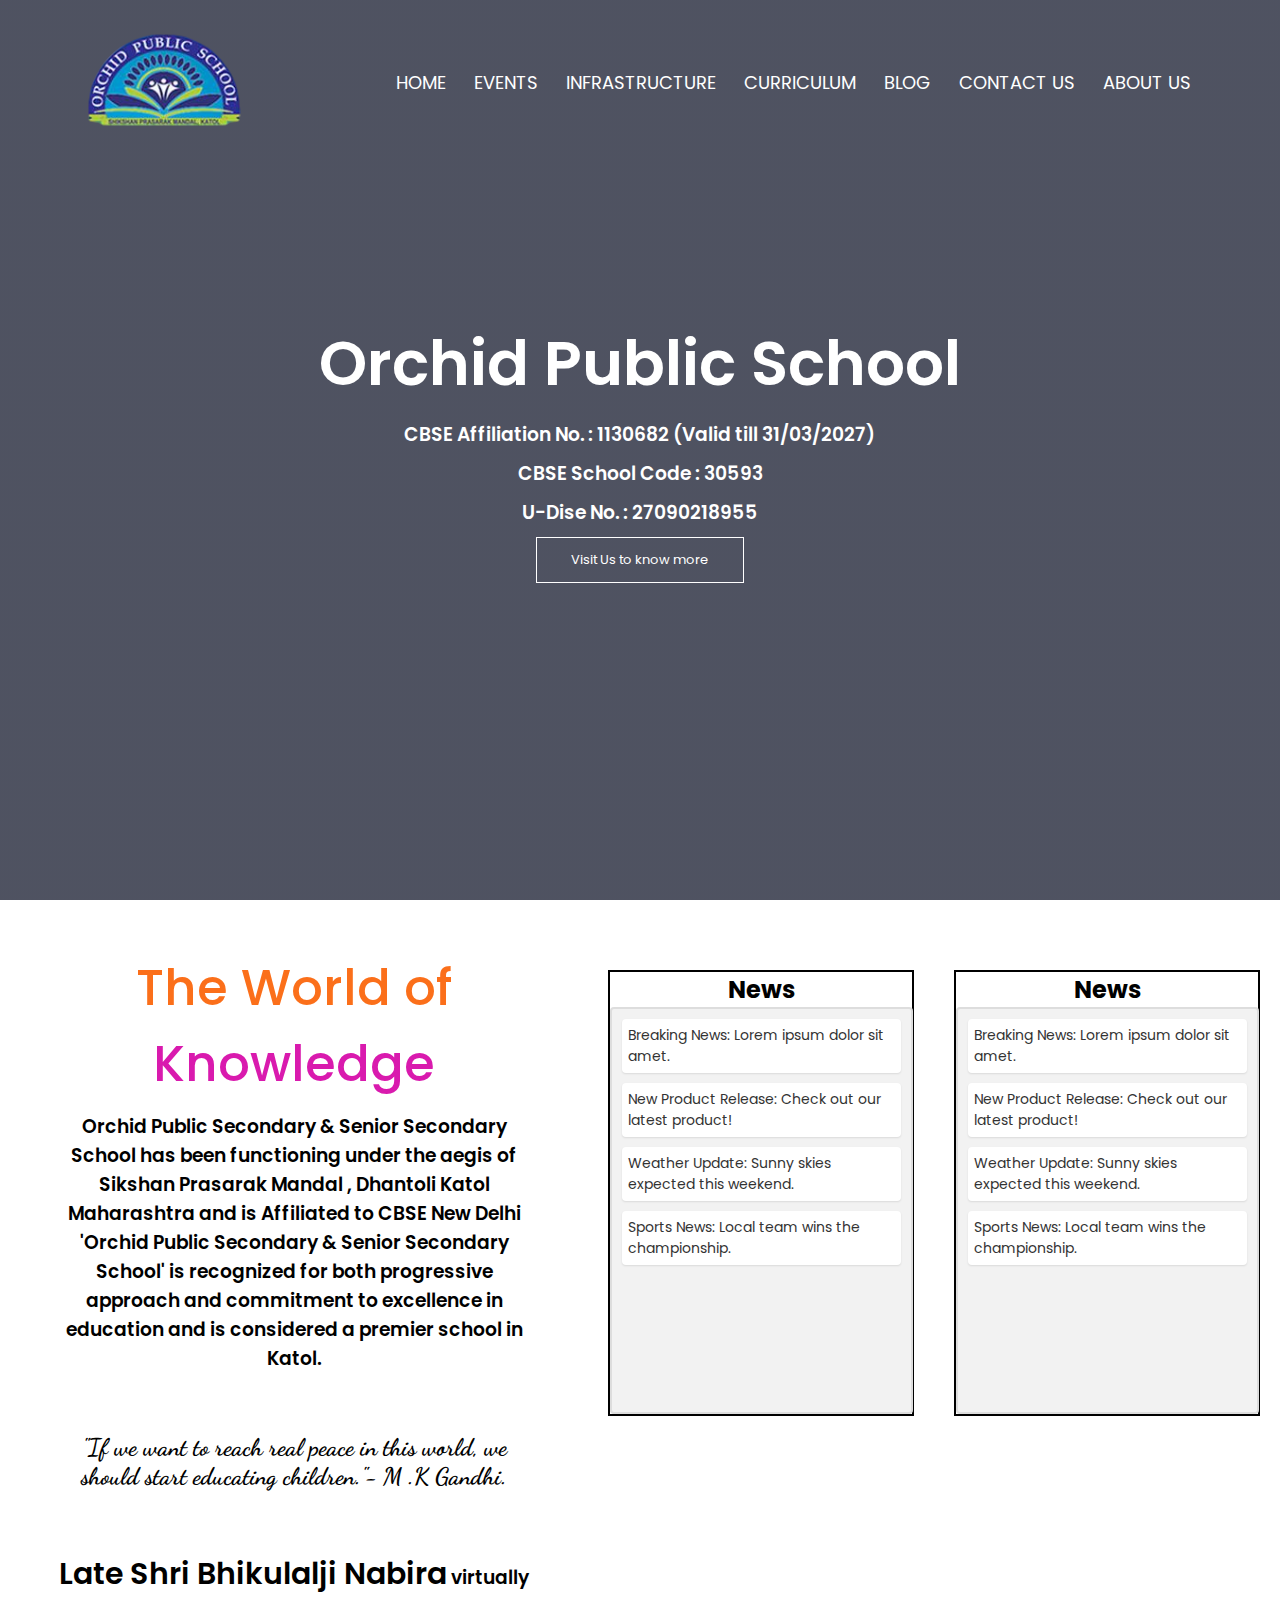
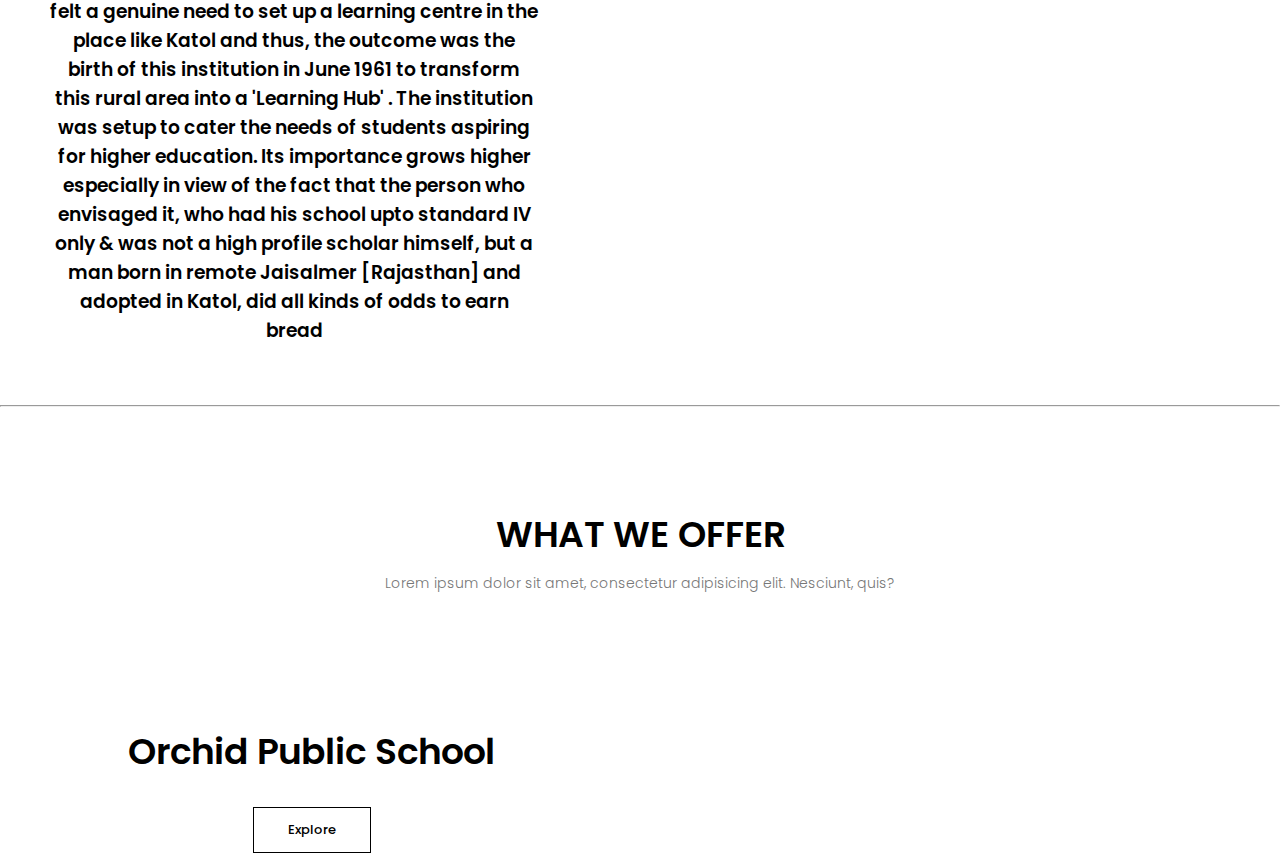
==== commit ac2d6a13: "started about page" ====
--- a/index.html
+++ b/index.html
@@ -76,12 +76,35 @@
                 remote Jaisalmer [Rajasthan] and adopted in Katol, did all kinds of odds to earn bread
             </h3>
         </div>
-        <div class="news">
-            <marquee behavior="" direction="up">
-                <a href="">sfkbdkbfksdb</a>
-                <br>
-                <a href="">fsdfjsdbfsbdkbfsb</a>
-            </marquee>
+
+        <div class="ops-col">
+            <div class="news">
+                <h2>News</h2>
+                <div class="news-ticker">
+                    <div class="news-headlines">
+                        <!-- News items (you can add more) -->
+                        <div class="news-item">Breaking News: Lorem ipsum dolor sit amet.</div>
+                        <div class="news-item">New Product Release: Check out our latest product!</div>
+                        <div class="news-item">Weather Update: Sunny skies expected this weekend.</div>
+                        <div class="news-item">Sports News: Local team wins the championship.</div>
+                    </div>
+                </div>
+            </div>
+
+            <div class="news">
+                <h2>News</h2>
+                <div class="news-ticker">
+                    <div class="news-headlines">
+                        <!-- News items (you can add more) -->
+                        <div class="news-item">Breaking News: Lorem ipsum dolor sit amet.</div>
+                        <div class="news-item">New Product Release: Check out our latest product!</div>
+                        <div class="news-item">Weather Update: Sunny skies expected this weekend.</div>
+                        <div class="news-item">Sports News: Local team wins the championship.</div>
+                    </div>
+                </div>
+            </div>
+
+
         </div>
     </section>
     <hr>
@@ -96,7 +119,9 @@
                     <img src="Assets/main.jpg" alt="">
                 </div>
                 <div class="child-2">
-                    <span><h1>Orchid Public School</h1></span>
+                    <span>
+                        <h1>Orchid Public School</h1>
+                    </span>
                     <span id="ops-btn-id"><a href="" class="ops-btn-black">Explore</a></span>
 
                 </div>
--- a/style.css
+++ b/style.css
@@ -26,8 +26,8 @@
     max-height: 100vh;
 }
 
-.ops-offer{
-    padding:50px;
+.ops-offer {
+    padding: 50px;
 }
 
 .ops-col {
@@ -37,12 +37,53 @@
 
 .ch2 {
     color: #D91AAE;
+}
+
+/* Basic styling for the news ticker container */
+.news-ticker {
+    width: 99%;
+    height: 100%;
+    overflow: hidden;
+    background-color: #f2f2f2;
+    border: 2px solid #ddd;
+    border-radius: 4px;
+}
+
+/* Styling for the news headlines */
+.news-headlines {
+    padding: 10px;
+    animation: scroll 10s linear infinite;
+}
+
+/* news scrolling animation */
+@keyframes scroll {
+    0% {
+        transform: translateY(100%);
+    }
+    100% {
+        transform: translateY(-100%);
+    }
+}
+
+/* Individual news items */
+.news-item {
+    margin-bottom: 10px;
+    font-size: 14px;
+    color: #333;
+    background-color: #fff;
+    padding: 6px;
+    border-radius: 4px;
+    box-shadow: 0 1px 2px rgba(0, 0, 0, 0.1);
+}
+
+.ops-about{
+    text-align: center;
+    padding:100px;
 }
 
 span {
     font-size: 50px;
     font-weight: 500;
-    display: flex;
     text-align: center;
 }
 
@@ -59,13 +100,15 @@
     align-items: left;
 }
 
-.chid-2{
+.chid-2 {
     display: flex;
     flex-direction: column;
 }
-#ops-btn-id{
+
+#ops-btn-id {
     justify-content: center;
 }
+
 #ops-quotes {
     font-family: 'Dancing Script', cursive;
 }
@@ -75,6 +118,9 @@
     font-weight: 600;
 }
 
+.news h2 {
+    text-align: center;
+}
 nav {
     display: flex;
     padding: 2% 6%;
@@ -91,9 +137,15 @@
 }
 
 .news {
-    height: 60%;
-    border: 5px solid black;
-    width: 20%;
+    margin: 70px 20px;
+    display: flex;
+    flex-direction: column;
+    height: 40%;
+    border: 2px solid black;
+}
+
+.news-ticker:hover .news-headlines {
+    animation-play-state: paused;
 }
 
 #o1,
@@ -228,11 +280,11 @@
     justify-content: space-evenly;
 }
 
-.child-2{
+.child-2 {
     padding-top: 20px;
 }
 
-img{
+img {
     border-radius: 5px;
 }
 
@@ -258,7 +310,7 @@
     justify-content: space-evenly;
 }
 
-.child-1 img{
+.child-1 img {
     background-size: cover;
     max-height: 70vh;
     width: 50%;
@@ -276,6 +328,41 @@
     padding-top: 50px;
 }
 
+.card {
+    box-sizing: border-box;
+    width: auto;
+    padding: 10px 30px;
+    height: 10vh;
+    background: rgba(217, 217, 217, 0.58);
+    border: 1px solid white;
+    box-shadow: 12px 17px 51px rgba(0, 0, 0, 0.22);
+    backdrop-filter: blur(6px);
+    border-radius: 17px;
+    text-align: center;
+    cursor: pointer;
+    transition: all 0.5s;
+    display: flex;
+    align-items: center;
+    justify-content: center;
+    user-select: none;
+    font-weight: bolder;
+    color: black;
+  }
+
+  .ops-about-1 {
+    display: flex;
+    flex-direction: row;
+  }
+  
+  .card:hover {
+    border: 1px solid black;
+    transform: scale(1.05);
+  }
+  
+  .card:active {
+    transform: scale(0.95) rotateZ(1.7deg);
+  }
+
 
 @media(max-width: 700px) {
 
@@ -301,7 +388,7 @@
         display: block;
     }
 
-    .child-1 img{
+    .child-1 img {
         background-size: cover;
         max-height: 100vh;
         width: 100%;
@@ -339,11 +426,50 @@
         font-size: 20px;
     }
 
+    .card {
+        box-sizing: border-box;
+        width: auto;
+        padding: 10px 30px;
+        height: 10vh;
+        background: rgba(217, 217, 217, 0.58);
+        border: 1px solid white;
+        box-shadow: 12px 17px 51px rgba(0, 0, 0, 0.22);
+        backdrop-filter: blur(6px);
+        border-radius: 17px;
+        text-align: center;
+        cursor: pointer;
+        transition: all 0.5s;
+        display: flex;
+        align-items: center;
+        justify-content: center;
+        user-select: none;
+        font-weight: bolder;
+        color: black;
+      }
+      
+      .card:hover {
+        border: 1px solid black;
+        transform: scale(1.05);
+      }
+      
+      .card:active {
+        transform: scale(0.95) rotateZ(1.7deg);
+      }
+
     .ops-1 {
         display: flex;
         flex-direction: column;
         padding-top: 100px;
         justify-content: space-evenly;
+    }
+
+    .ops-about{
+        text-align: center;
+        padding-top:10%;
+        padding-left: 10%;
+        padding-right: 10%;
+        font-size: 10px;
+
     }
 }
 
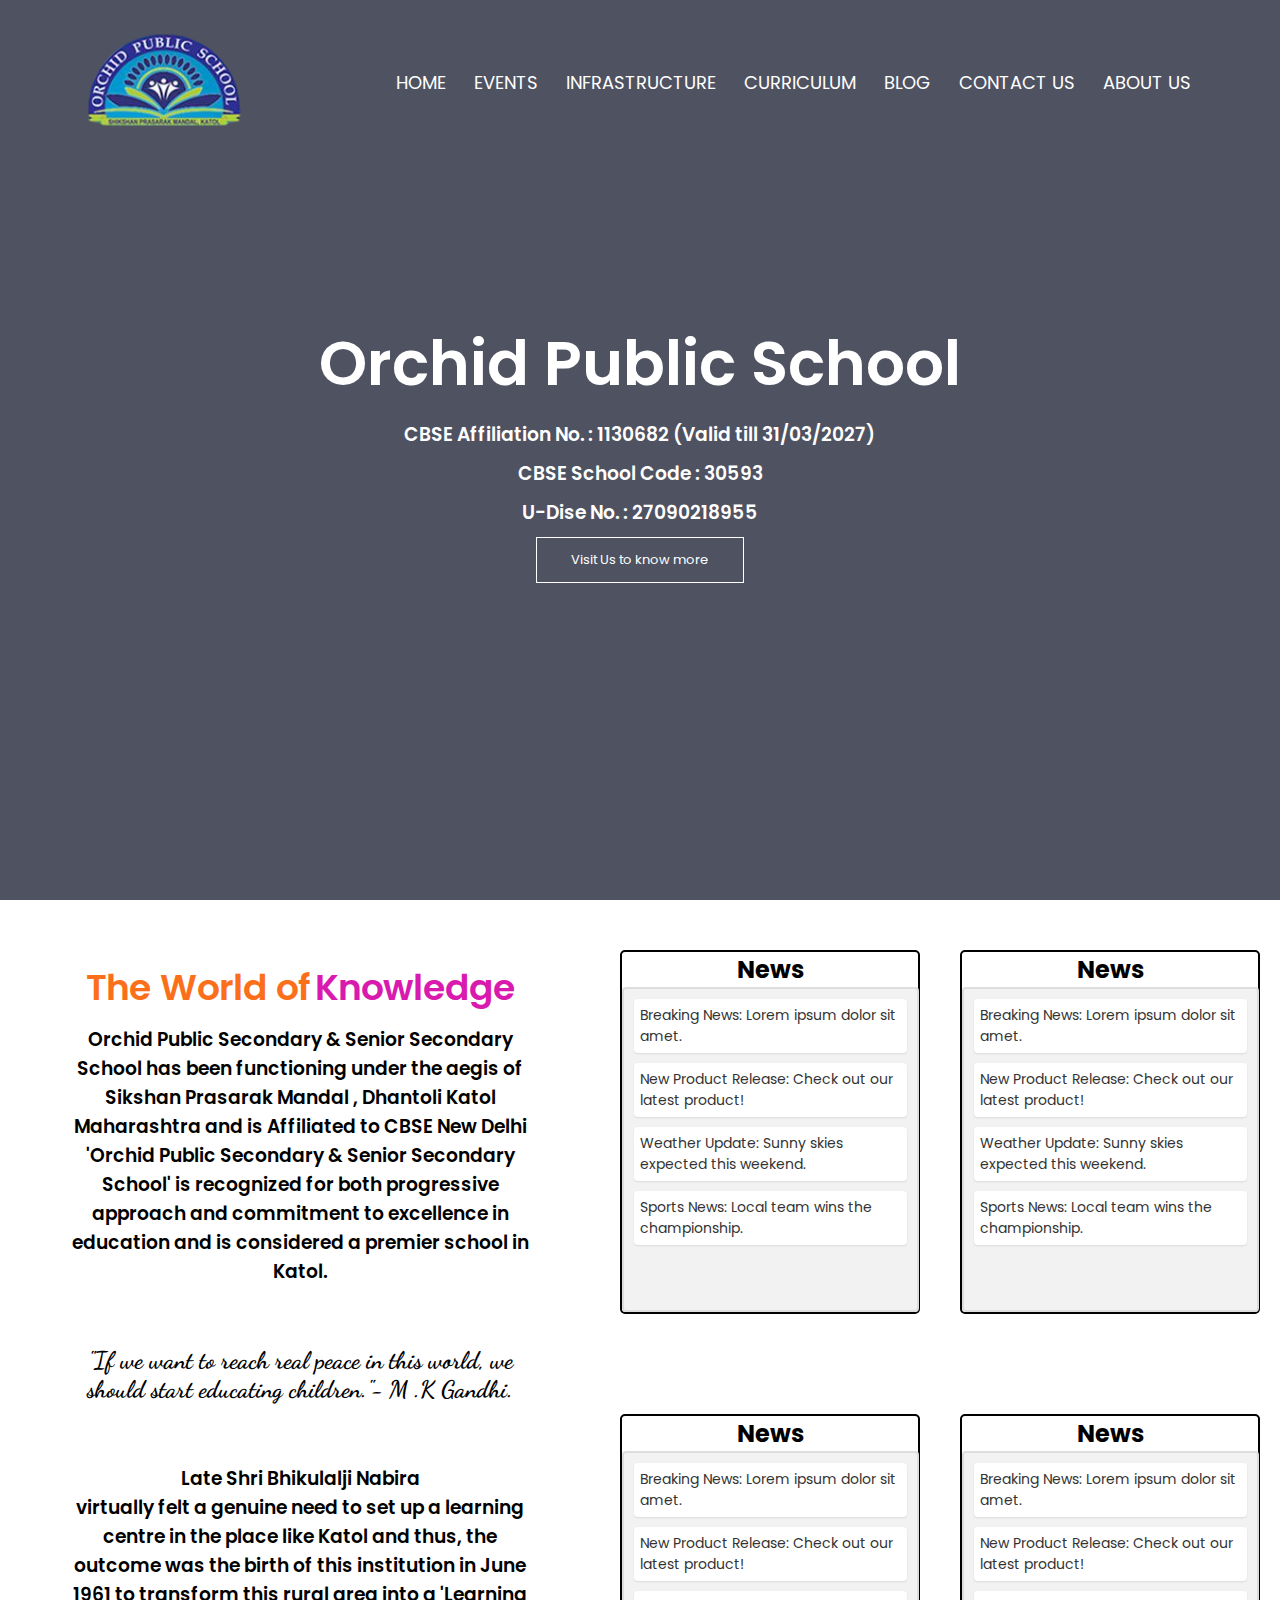
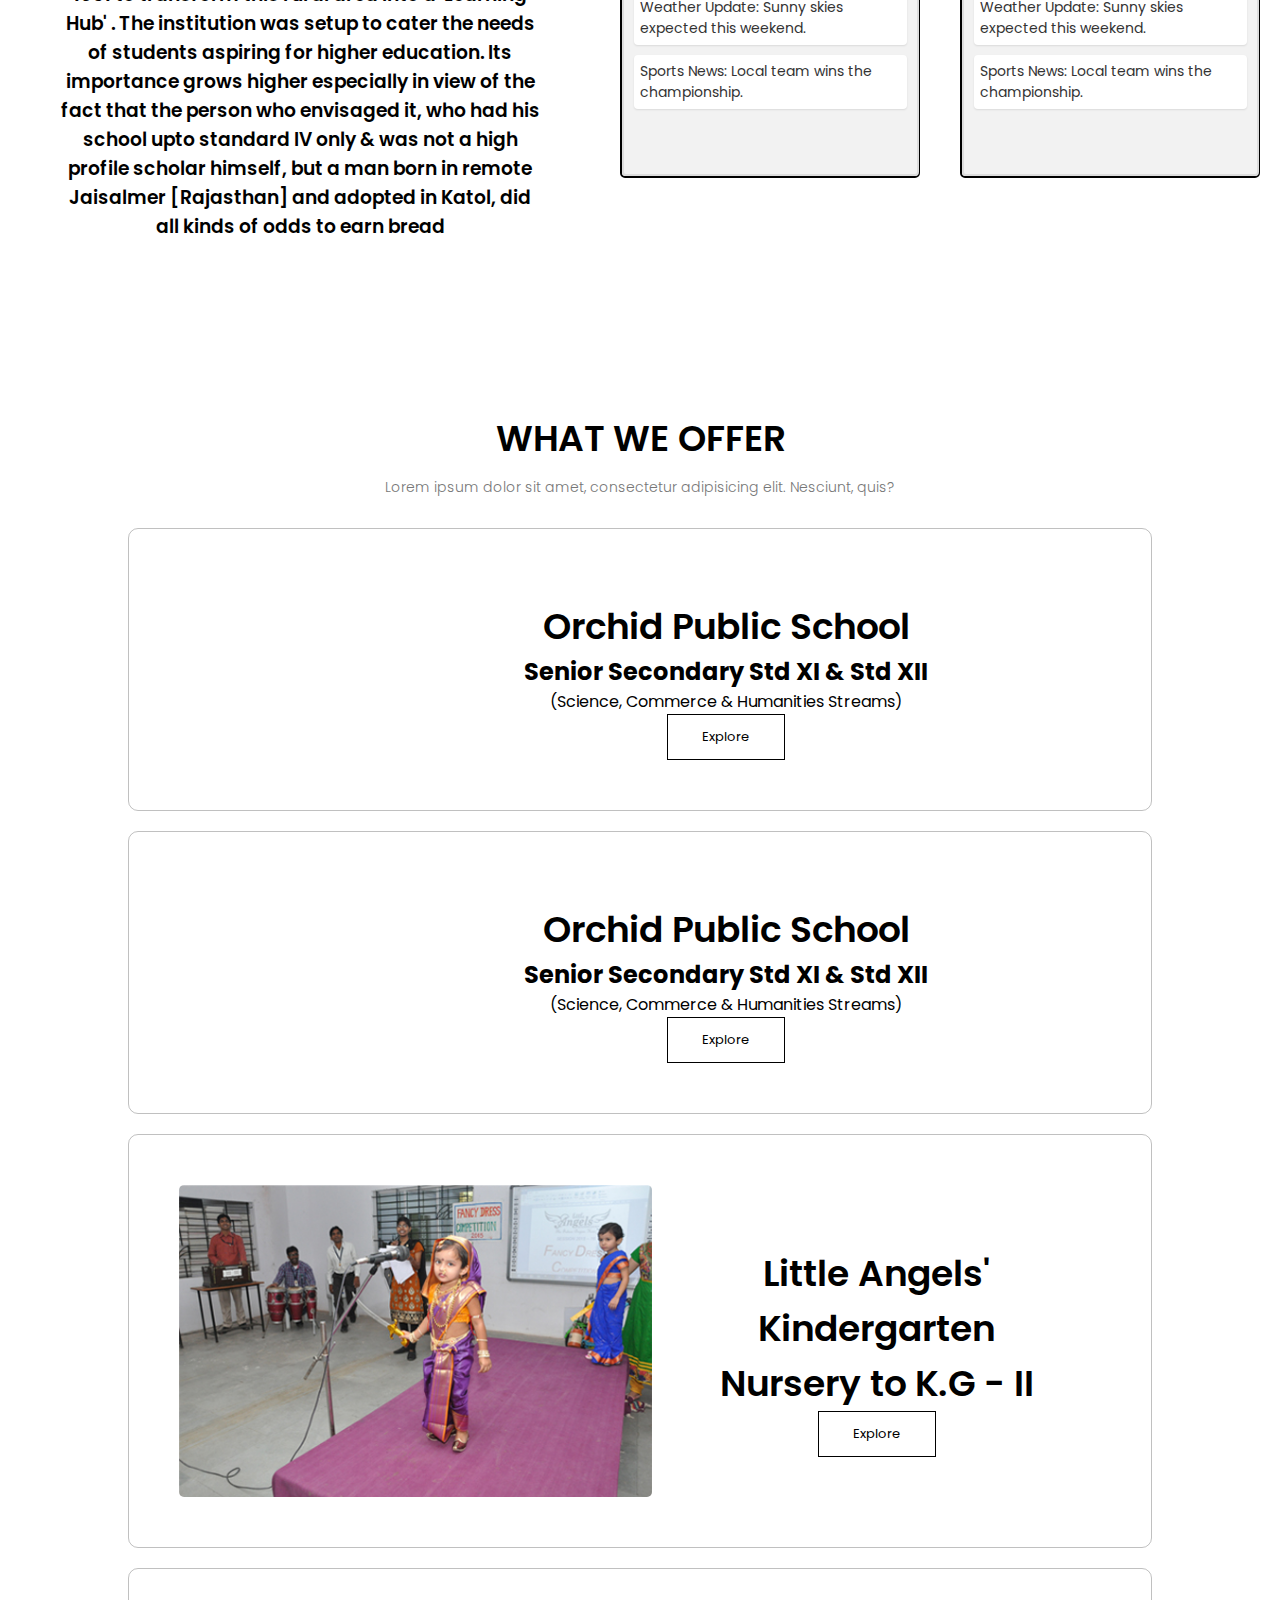
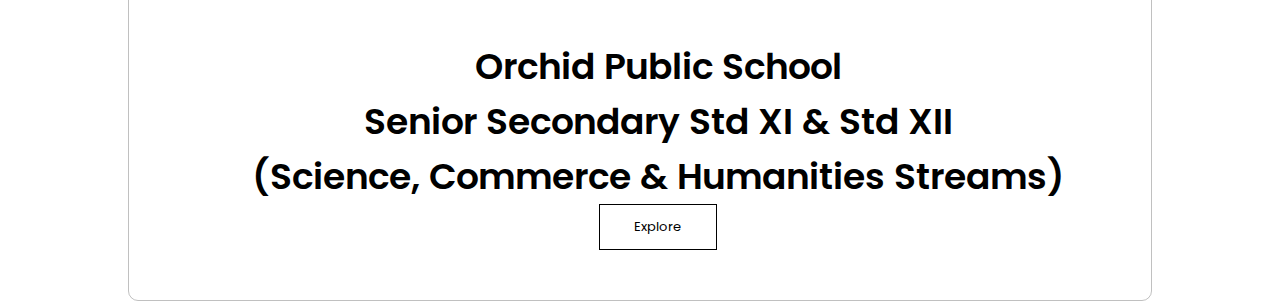
==== commit 8a6d8f74: "responsive" ====
--- a/index.html
+++ b/index.html
@@ -51,9 +51,9 @@
         </div>
     </section>
 
-    <section class="ops-col">
+    <section class="ops-row">
         <div class="ops-about-box">
-            <span class="colorful-heading">The World of</span> <span class="ch2"> Knowledge</span>
+            <h1 class="colorful-heading">The World of</h1> <h1 class="ch2"> Knowledge</h1>
             <h3>Orchid Public Secondary & Senior Secondary School has been functioning under the aegis of Sikshan
                 Prasarak Mandal , Dhantoli Katol Maharashtra and is Affiliated to CBSE New Delhi 'Orchid Public
                 Secondary & Senior Secondary School' is recognized for both progressive approach and commitment to
@@ -67,7 +67,7 @@
             <br>
             <br>
             <h3>
-                <span>Late Shri Bhikulalji Nabira</span> virtually felt a genuine need to set up a learning centre in
+                <div>Late Shri Bhikulalji Nabira</div> virtually felt a genuine need to set up a learning centre in
                 the place like
                 Katol and thus, the outcome was the birth of this institution in June 1961 to transform this rural area
                 into a 'Learning Hub' . The institution was setup to cater the needs of students aspiring for higher
@@ -77,37 +77,67 @@
             </h3>
         </div>
 
-        <div class="ops-col">
-            <div class="news">
-                <h2>News</h2>
-                <div class="news-ticker">
-                    <div class="news-headlines">
-                        <!-- News items (you can add more) -->
-                        <div class="news-item">Breaking News: Lorem ipsum dolor sit amet.</div>
-                        <div class="news-item">New Product Release: Check out our latest product!</div>
-                        <div class="news-item">Weather Update: Sunny skies expected this weekend.</div>
-                        <div class="news-item">Sports News: Local team wins the championship.</div>
-                    </div>
-                </div>
-            </div>
-
-            <div class="news">
-                <h2>News</h2>
-                <div class="news-ticker">
-                    <div class="news-headlines">
-                        <!-- News items (you can add more) -->
-                        <div class="news-item">Breaking News: Lorem ipsum dolor sit amet.</div>
-                        <div class="news-item">New Product Release: Check out our latest product!</div>
-                        <div class="news-item">Weather Update: Sunny skies expected this weekend.</div>
-                        <div class="news-item">Sports News: Local team wins the championship.</div>
-                    </div>
-                </div>
-            </div>
+        <div class="ops-row">
+            <div class="ops-col">
+                <div class="news">
+                    <h2>News</h2>
+                    <div class="news-ticker">
+                        <div class="news-headlines">
+                            <!-- News items (you can add more) -->
+                            <div class="news-item">Breaking News: Lorem ipsum dolor sit amet.</div>
+                            <div class="news-item">New Product Release: Check out our latest product!</div>
+                            <div class="news-item">Weather Update: Sunny skies expected this weekend.</div>
+                            <div class="news-item">Sports News: Local team wins the championship.</div>
+                        </div>
+                    </div>
+                </div>
+
+                <div class="news">
+                    <h2>News</h2>
+                    <div class="news-ticker">
+                        <div class="news-headlines">
+                            <!-- News items (you can add more) -->
+                            <div class="news-item">Breaking News: Lorem ipsum dolor sit amet.</div>
+                            <div class="news-item">New Product Release: Check out our latest product!</div>
+                            <div class="news-item">Weather Update: Sunny skies expected this weekend.</div>
+                            <div class="news-item">Sports News: Local team wins the championship.</div>
+                        </div>
+                    </div>
+                </div>
+            </div>
+
+            <div class="ops-col">
+                <div class="news">
+                    <h2>News</h2>
+                    <div class="news-ticker">
+                        <div class="news-headlines">
+                            <!-- News items (you can add more) -->
+                            <div class="news-item">Breaking News: Lorem ipsum dolor sit amet.</div>
+                            <div class="news-item">New Product Release: Check out our latest product!</div>
+                            <div class="news-item">Weather Update: Sunny skies expected this weekend.</div>
+                            <div class="news-item">Sports News: Local team wins the championship.</div>
+                        </div>
+                    </div>
+                </div>
+
+                <div class="news">
+                    <h2>News</h2>
+                    <div class="news-ticker">
+                        <div class="news-headlines">
+                            <!-- News items (you can add more) -->
+                            <div class="news-item">Breaking News: Lorem ipsum dolor sit amet.</div>
+                            <div class="news-item">New Product Release: Check out our latest product!</div>
+                            <div class="news-item">Weather Update: Sunny skies expected this weekend.</div>
+                            <div class="news-item">Sports News: Local team wins the championship.</div>
+                        </div>
+                    </div>
+                </div>
+            </div>
+
 
 
         </div>
     </section>
-    <hr>
 
     <section class="ops-offerings">
         <h1>WHAT WE OFFER</h1>
@@ -119,10 +149,56 @@
                     <img src="Assets/main.jpg" alt="">
                 </div>
                 <div class="child-2">
-                    <span>
-                        <h1>Orchid Public School</h1>
-                    </span>
-                    <span id="ops-btn-id"><a href="" class="ops-btn-black">Explore</a></span>
+                    <div>
+                        <h1>Orchid Public School<h2> Senior Secondary Std XI & Std XII</h2> (Science, Commerce &
+                            Humanities Streams)</h1>
+                        </div>
+                    <div id="ops-btn-id"><a href="" class="ops-btn-black">Explore</a></div>
+
+                </div>
+            </div>
+
+            <div class="ops-1">
+                <div class="child-1">
+                    <img src="Assets/main.jpg" alt="">
+                </div>
+                <div class="child-2">
+                    <div>
+                        <h1>Orchid Public School<h2> Senior Secondary Std XI & Std XII</h2> (Science, Commerce &
+                            Humanities Streams)</h1>
+                        </div>
+                    <div id="ops-btn-id"><a href="" class="ops-btn-black">Explore</a></div>
+
+                </div>
+            </div>
+
+
+
+        </div>
+        <div class="ops-grand-parent">
+            <div class="ops-1">
+                <div class="child-1">
+                    <img id="small-img" src="Assets/365_08-02-2016_Photo5.jpg" alt="">
+                </div>
+                <div class="child-2">
+                    <div>
+                        <h1>Little Angels' Kindergarten <br> Nursery to K.G - II</h1>
+                    </div>
+                    <div id="ops-btn-id"><a href="" class="ops-btn-black">Explore</a></div>
+
+                </div>
+            </div>
+
+            <div class="ops-1">
+                <div class="child-1">
+                    <img src="Assets/main.jpg" alt="">
+                </div>
+                <div class="child-2">
+                    <div>
+                        <h1>Orchid Public School<br> Senior Secondary Std XI & Std XII<br> (Science, Commerce &
+                            Humanities Streams)</h1>
+                    </div>
+                    <div id="ops-btn-id"><a href="" class="ops-btn-black">Explore</a></div>
 
                 </div>
             </div>
--- a/style.css
+++ b/style.css
@@ -17,6 +17,7 @@
 
 .colorful-heading {
     color: #FB6F1A;
+    display: inline;
 }
 
 .col {
@@ -32,11 +33,12 @@
 
 .ops-col {
     display: flex;
-    flex-direction: row;
+    flex-direction: column;
 }
 
 .ch2 {
     color: #D91AAE;
+    display: inline;
 }
 
 /* Basic styling for the news ticker container */
@@ -89,7 +91,7 @@
 
 .ops-grand-parent {
     display: flex;
-    flex-direction: row;
+    flex-direction: column;
 
 }
 
@@ -98,9 +100,10 @@
     text-align: center;
     width: 50%;
     align-items: left;
-}
-
-.chid-2 {
+    margin: 10px;
+}
+
+.child-2 {
     display: flex;
     flex-direction: column;
 }
@@ -137,15 +140,21 @@
 }
 
 .news {
-    margin: 70px 20px;
+    margin: 50px 20px;
     display: flex;
     flex-direction: column;
-    height: 40%;
+    height: 40vh;
     border: 2px solid black;
+    border-radius: 5px;
 }
 
 .news-ticker:hover .news-headlines {
     animation-play-state: paused;
+}
+
+.ops-row{
+    display: flex;
+    flex-direction: row;
 }
 
 #o1,
@@ -282,6 +291,12 @@
 
 .child-2 {
     padding-top: 20px;
+    justify-content: center;
+    align-items: center;
+}
+
+#small-img{
+    width: 100%;
 }
 
 img {
@@ -306,14 +321,18 @@
 .ops-1 {
     display: flex;
     flex-direction: row;
-    padding-top: 100px;
+    padding: 50px;
+    margin-top: 20px;
     justify-content: space-evenly;
+    border: 1px solid rgba(0, 0, 0, 0.247);
+    border-radius: 10px;
 }
 
 .child-1 img {
     background-size: cover;
     max-height: 70vh;
     width: 50%;
+    vertical-align: middle;
 }
 
 .offering-col:hover {
@@ -332,6 +351,7 @@
     box-sizing: border-box;
     width: auto;
     padding: 10px 30px;
+    margin: 20px auto;
     height: 10vh;
     background: rgba(217, 217, 217, 0.58);
     border: 1px solid white;
@@ -422,8 +442,8 @@
         flex-direction: column;
     }
 
-    nav h1 {
-        font-size: 20px;
+    h1 {
+        font-size: 15px;
     }
 
     .card {
@@ -459,7 +479,7 @@
     .ops-1 {
         display: flex;
         flex-direction: column;
-        padding-top: 100px;
+        padding-top: 50px;
         justify-content: space-evenly;
     }
 
@@ -471,6 +491,16 @@
         font-size: 10px;
 
     }
+
+    .ops-about-1 {
+        display: flex;
+        flex-direction: column;
+      }
+
+    .ops-row {
+        display: flex;
+        flex-direction: column;
+    }
 }
 
 footer {
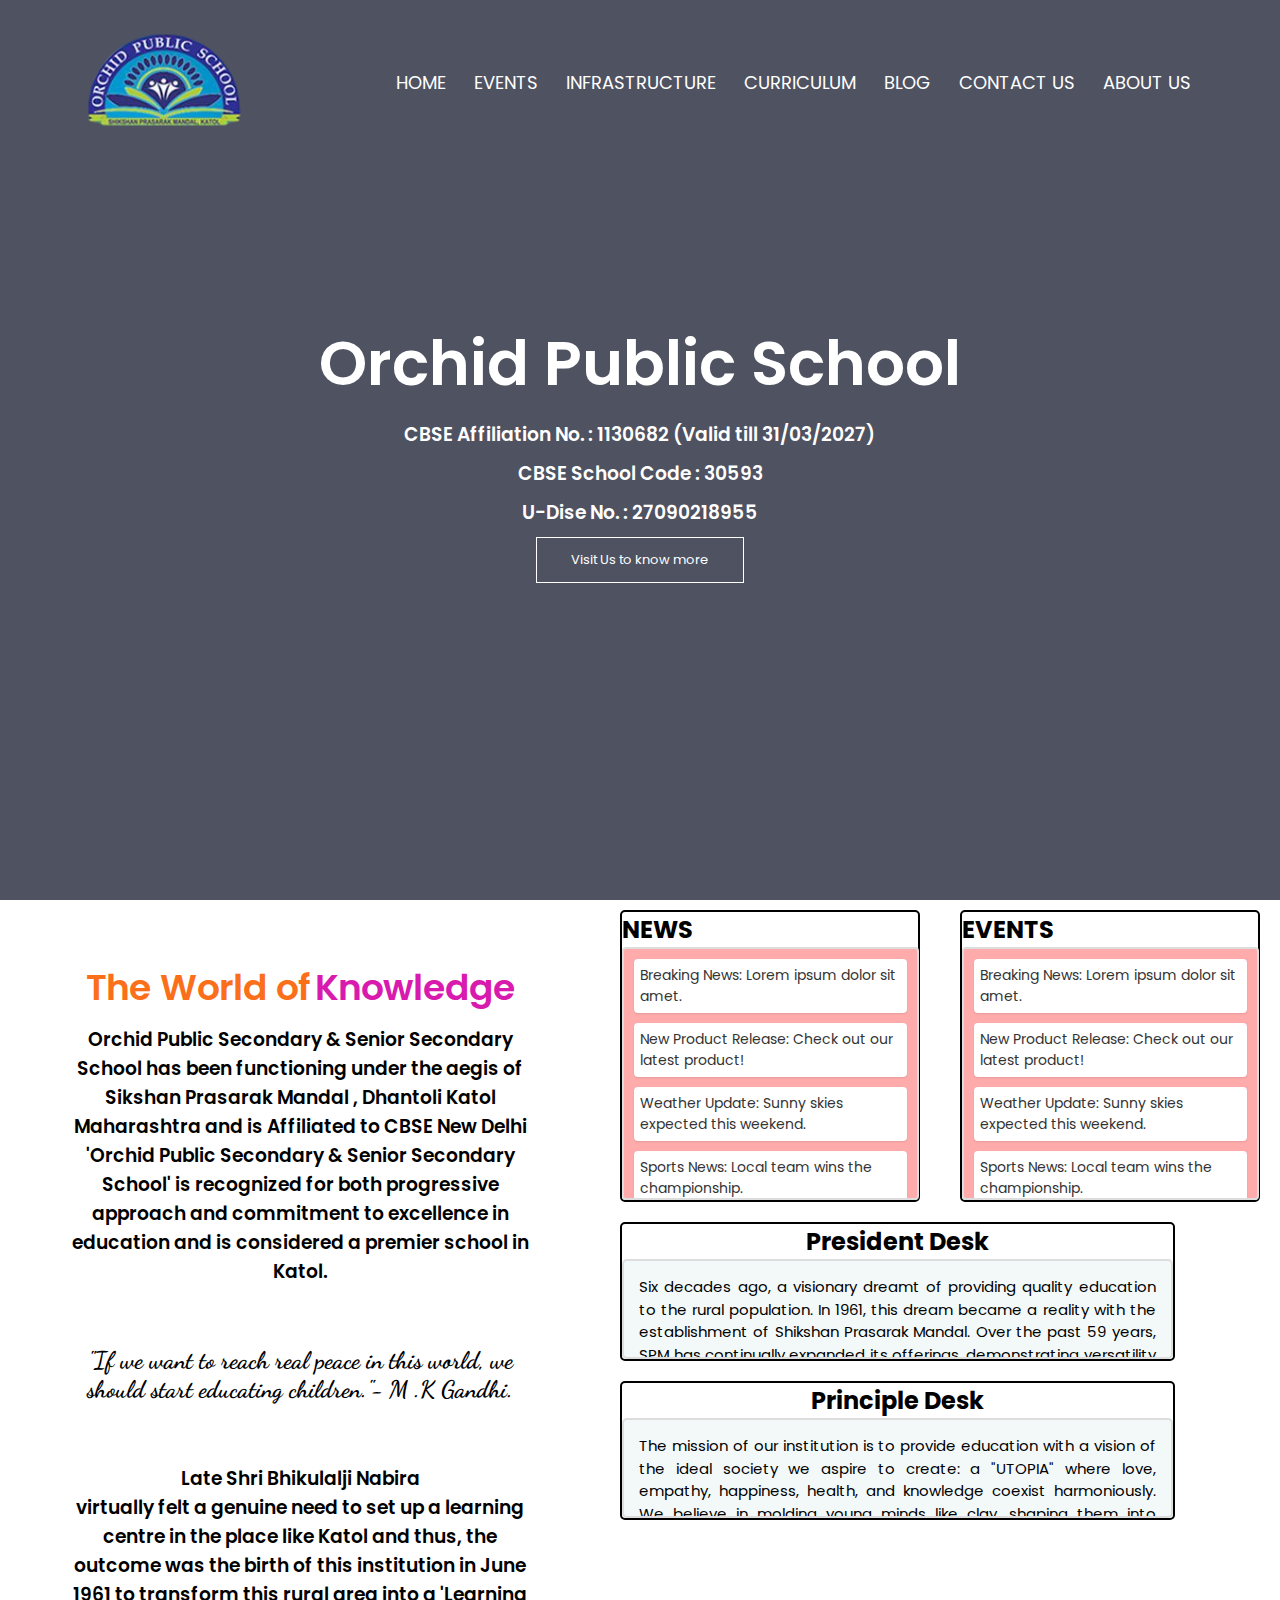
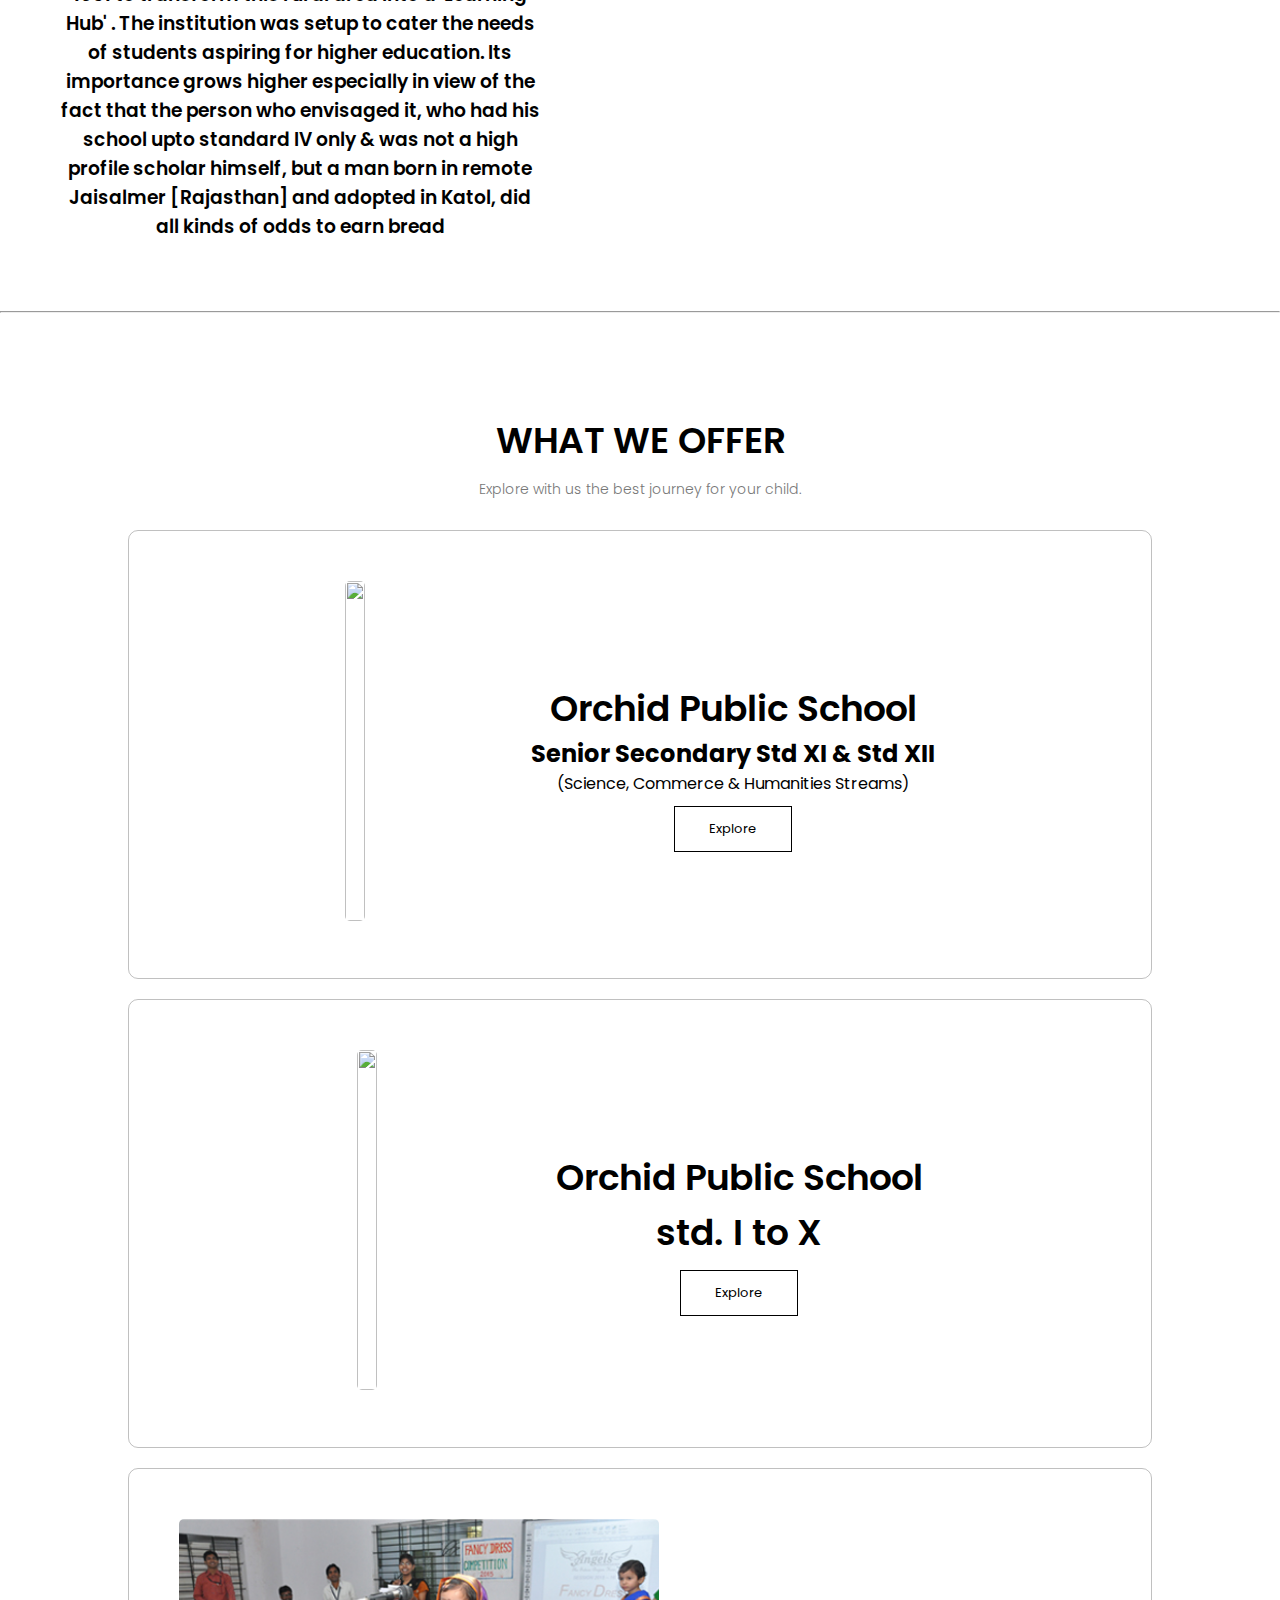
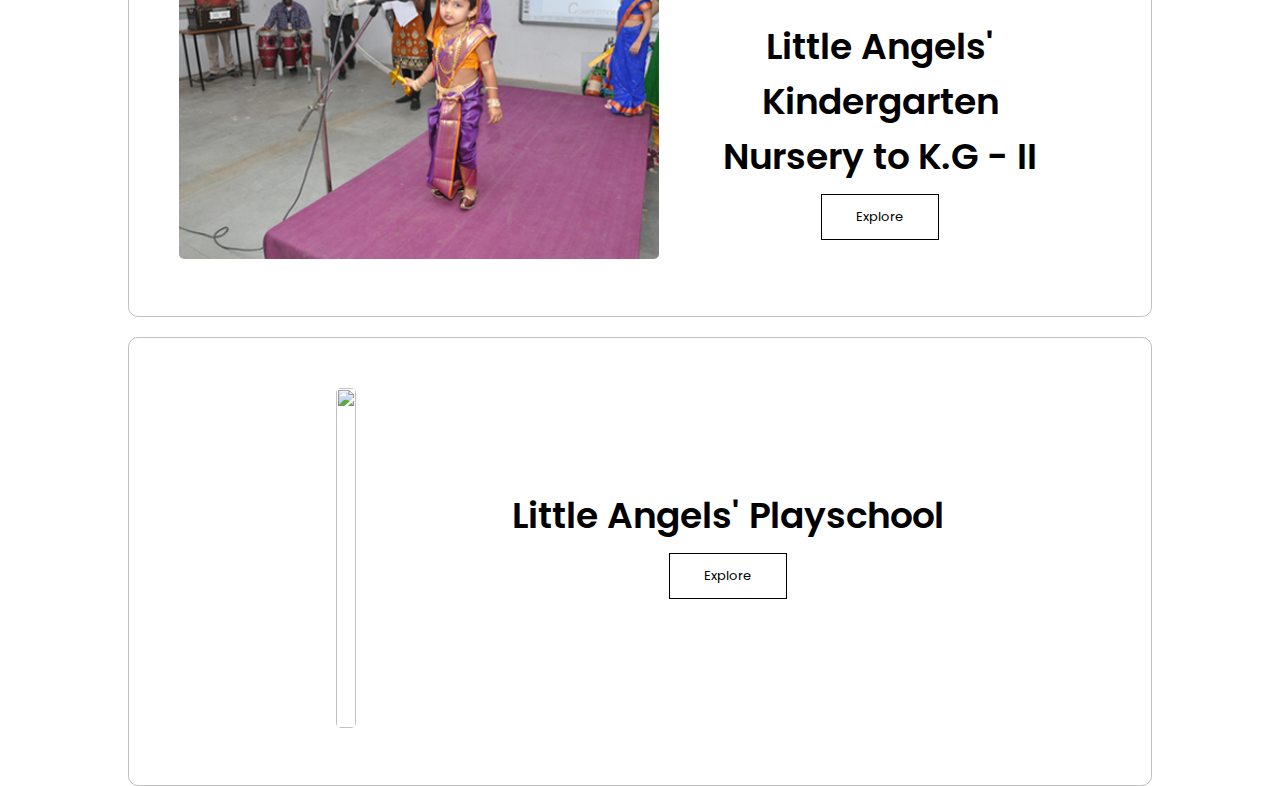
==== commit 4f4931a7: "added more responsiveness" ====
--- a/index.html
+++ b/index.html
@@ -53,7 +53,8 @@
 
     <section class="ops-row">
         <div class="ops-about-box">
-            <h1 class="colorful-heading">The World of</h1> <h1 class="ch2"> Knowledge</h1>
+            <h1 class="colorful-heading">The World of</h1>
+            <h1 class="ch2"> Knowledge</h1>
             <h3>Orchid Public Secondary & Senior Secondary School has been functioning under the aegis of Sikshan
                 Prasarak Mandal , Dhantoli Katol Maharashtra and is Affiliated to CBSE New Delhi 'Orchid Public
                 Secondary & Senior Secondary School' is recognized for both progressive approach and commitment to
@@ -77,10 +78,10 @@
             </h3>
         </div>
 
-        <div class="ops-row">
-            <div class="ops-col">
+        <div class="ops-col">
+            <div class="ops-row">
                 <div class="news">
-                    <h2>News</h2>
+                    <h2 id="align-left">NEWS</h2>
                     <div class="news-ticker">
                         <div class="news-headlines">
                             <!-- News items (you can add more) -->
@@ -93,7 +94,7 @@
                 </div>
 
                 <div class="news">
-                    <h2>News</h2>
+                    <h2 id="align-left">EVENTS</h2>
                     <div class="news-ticker">
                         <div class="news-headlines">
                             <!-- News items (you can add more) -->
@@ -107,66 +108,86 @@
             </div>
 
             <div class="ops-col">
-                <div class="news">
-                    <h2>News</h2>
-                    <div class="news-ticker">
-                        <div class="news-headlines">
-                            <!-- News items (you can add more) -->
-                            <div class="news-item">Breaking News: Lorem ipsum dolor sit amet.</div>
-                            <div class="news-item">New Product Release: Check out our latest product!</div>
-                            <div class="news-item">Weather Update: Sunny skies expected this weekend.</div>
-                            <div class="news-item">Sports News: Local team wins the championship.</div>
-                        </div>
-                    </div>
-                </div>
-
-                <div class="news">
-                    <h2>News</h2>
-                    <div class="news-ticker">
-                        <div class="news-headlines">
-                            <!-- News items (you can add more) -->
-                            <div class="news-item">Breaking News: Lorem ipsum dolor sit amet.</div>
-                            <div class="news-item">New Product Release: Check out our latest product!</div>
-                            <div class="news-item">Weather Update: Sunny skies expected this weekend.</div>
-                            <div class="news-item">Sports News: Local team wins the championship.</div>
-                        </div>
-                    </div>
-                </div>
-            </div>
-
-
-
-        </div>
+                <div class="news al-left" id="desk">
+                    <h2>President Desk</h2>
+                    <div class="news-ticker" id="desk-box">
+                        <div class="news-headlines" id="slow">
+                            Six decades ago, a visionary dreamt of providing quality education to the rural population.
+                            In 1961, this dream became a reality with the establishment of Shikshan Prasarak Mandal.
+                            Over the past 59 years, SPM has continually expanded its offerings, demonstrating
+                            versatility and commitment to elevated standards of education.
+                            <br>
+                            <br>
+                            As Mahatma Gandhi once said, "If we want to reach real peace in this world, we should start
+                            educating children." This quote has been our guiding principle, inspiring us to create a
+                            school that stands out with its unique educational methodology. Our goal is to prepare
+                            students for a life of academic excellence while instilling values such as discipline,
+                            empathy, humanity, and morality.
+                            <br>
+                            <br>
+                            We consider learning to be a sacred endeavor and teaching to be a noble profession. With the
+                            support of the community in Katol and the surrounding areas, Katol has become a hub of
+                            education. To provide your precious child with a strong foundation, we offer a range of
+                            institutions, including Orchid Senior Secondary School (XI & XII), Orchid Public Secondary &
+                            Senior Secondary School (I to X), The Little Angels Kindergarten (Nursery to KG II), and
+                            Little Angels' Playschool.
+
+                            Dr. Raju Deshmukh
+                            President
+                            Shikshan Prasarak Mandal, Katol
+                        </div>
+                    </div>
+
+                </div>
+
+                <div class="news al-left" id="desk">
+                    <h2>Principle Desk</h2>
+                    <div class="news-ticker" id="desk-box">
+                        <div class="news-headlines" id="slow">
+                            The mission of our institution is to provide education with a vision of the ideal society we aspire to create: a "UTOPIA" where love, empathy, happiness, health, and knowledge coexist harmoniously. We believe in molding young minds like clay, shaping them into responsible individuals. Our philosophy is based on human dignity and equality, contributing to the foundations of a modern democracy. We emphasize academic excellence with a focus on fairness. Our school is not just a place of learning; it's a sanctuary where dedicated educators prepare students to meet the challenges of the present.
+                        <br>
+                        <br>
+                        Dr. Sujata Gandhi
+                        <br>
+                        Principal, Orchid Public Secondary & Senior Secondary School, Katol
+                        </div>
+
+                    </div>
+                </div>
+
+
+
+            </div>
     </section>
+    <hr>
 
     <section class="ops-offerings">
-        <h1>WHAT WE OFFER</h1>
-        <p>Lorem ipsum dolor sit amet, consectetur adipisicing elit. Nesciunt, quis?</p>
+        <h1 class="large-text">WHAT WE OFFER</h1>
+        <p>Explore with us the best journey for your child.</p>
 
         <div class="ops-grand-parent">
             <div class="ops-1">
-                <div class="child-1">
+                <div class="child-3">
                     <img src="Assets/main.jpg" alt="">
                 </div>
                 <div class="child-2">
                     <div>
                         <h1>Orchid Public School<h2> Senior Secondary Std XI & Std XII</h2> (Science, Commerce &
                             Humanities Streams)</h1>
-                        </div>
-                    <div id="ops-btn-id"><a href="" class="ops-btn-black">Explore</a></div>
-
-                </div>
-            </div>
-
-            <div class="ops-1">
-                <div class="child-1">
+                    </div>
+                    <div id="ops-btn-id"><a href="" class="ops-btn-black">Explore</a></div>
+
+                </div>
+            </div>
+
+            <div class="ops-1">
+                <div class="child-3">
                     <img src="Assets/main.jpg" alt="">
                 </div>
                 <div class="child-2">
                     <div>
-                        <h1>Orchid Public School<h2> Senior Secondary Std XI & Std XII</h2> (Science, Commerce &
-                            Humanities Streams)</h1>
-                        </div>
+                        <h1>Orchid Public School <br>std. I to X</h1>
+                    </div>
                     <div id="ops-btn-id"><a href="" class="ops-btn-black">Explore</a></div>
 
                 </div>
@@ -177,7 +198,7 @@
         </div>
         <div class="ops-grand-parent">
             <div class="ops-1">
-                <div class="child-1">
+                <div class="child-3">
                     <img id="small-img" src="Assets/365_08-02-2016_Photo5.jpg" alt="">
                 </div>
                 <div class="child-2">
@@ -190,13 +211,12 @@
             </div>
 
             <div class="ops-1">
-                <div class="child-1">
+                <div class="child-3">
                     <img src="Assets/main.jpg" alt="">
                 </div>
                 <div class="child-2">
                     <div>
-                        <h1>Orchid Public School<br> Senior Secondary Std XI & Std XII<br> (Science, Commerce &
-                            Humanities Streams)</h1>
+                        <h1>Little Angels' Playschool</h1>
                     </div>
                     <div id="ops-btn-id"><a href="" class="ops-btn-black">Explore</a></div>
 
--- a/style.css
+++ b/style.css
@@ -46,7 +46,7 @@
     width: 99%;
     height: 100%;
     overflow: hidden;
-    background-color: #f2f2f2;
+    background-color: #ff000054;
     border: 2px solid #ddd;
     border-radius: 4px;
 }
@@ -54,7 +54,12 @@
 /* Styling for the news headlines */
 .news-headlines {
     padding: 10px;
-    animation: scroll 10s linear infinite;
+    animation: scroll 20s linear infinite;
+}
+
+#slow {
+    padding: 10px;
+    animation: scroll 20s linear infinite;
 }
 
 /* news scrolling animation */
@@ -62,6 +67,7 @@
     0% {
         transform: translateY(100%);
     }
+
     100% {
         transform: translateY(-100%);
     }
@@ -78,9 +84,9 @@
     box-shadow: 0 1px 2px rgba(0, 0, 0, 0.1);
 }
 
-.ops-about{
-    text-align: center;
-    padding:100px;
+.ops-about {
+    text-align: center;
+    padding: 100px;
 }
 
 span {
@@ -106,10 +112,11 @@
 .child-2 {
     display: flex;
     flex-direction: column;
+    padding-top: 100px;
 }
 
 #ops-btn-id {
-    justify-content: center;
+    padding-top: 10px;
 }
 
 #ops-quotes {
@@ -121,9 +128,10 @@
     font-weight: 600;
 }
 
-.news h2 {
-    text-align: center;
-}
+.news h2 #align-left {
+    text-align: left;
+}
+
 nav {
     display: flex;
     padding: 2% 6%;
@@ -140,10 +148,10 @@
 }
 
 .news {
-    margin: 50px 20px;
+    margin: 10px 20px;
     display: flex;
     flex-direction: column;
-    height: 40vh;
+    height: 32vh;
     border: 2px solid black;
     border-radius: 5px;
 }
@@ -152,7 +160,7 @@
     animation-play-state: paused;
 }
 
-.ops-row{
+.ops-row {
     display: flex;
     flex-direction: row;
 }
@@ -289,18 +297,42 @@
     justify-content: space-evenly;
 }
 
-.child-2 {
-    padding-top: 20px;
-    justify-content: center;
-    align-items: center;
-}
-
-#small-img{
+#small-img {
     width: 100%;
 }
 
 img {
     border-radius: 5px;
+}
+
+#align-left {
+    text-align: left;
+}
+
+@media (min-width:700px) {
+
+    #desk {
+        max-height: 15vh;
+        max-width: 43vw;
+    }
+}
+
+.al-left {
+    text-align: center;
+}
+
+#desk-box {
+    background: #F3F9F9;
+    max-width: -webkit-fill-available;
+    max-height: -webkit-fill-available;
+    border-radius: 5px;
+    font-family: arial;
+    color: #000000;
+    font-size: 15px;
+    font-weight: normal;
+    line-height: 1.5;
+    text-align: justify;
+    padding: 5px 5px;
 }
 
 .offering-col {
@@ -328,12 +360,6 @@
     border-radius: 10px;
 }
 
-.child-1 img {
-    background-size: cover;
-    max-height: 70vh;
-    width: 50%;
-    vertical-align: middle;
-}
 
 .offering-col:hover {
     box-shadow: 0 0 20px 0px rgba(37, 37, 37, 0.267);
@@ -367,24 +393,34 @@
     user-select: none;
     font-weight: bolder;
     color: black;
-  }
-
-  .ops-about-1 {
+}
+
+.child-3 img {
+    object-fit: cover;
+    width: 100%;
+    height: 340px;
+}
+
+.ops-about-1 {
     display: flex;
     flex-direction: row;
-  }
-  
-  .card:hover {
+}
+
+.card:hover {
     border: 1px solid black;
     transform: scale(1.05);
-  }
-  
-  .card:active {
+}
+
+.card:active {
     transform: scale(0.95) rotateZ(1.7deg);
-  }
+}
 
 
 @media(max-width: 700px) {
+
+    * {
+        overflow-x: hidden;
+    }
 
     .ops-col {
         display: flex;
@@ -400,19 +436,49 @@
         font-size: 40px;
     }
 
+    .child-3 img {
+        object-fit: cover;
+        width: 100%;
+        height: 250px;
+    }
+
     .ops-text-box h1 {
         font-size: 30px;
     }
 
+    .child-2 {
+        display: flex;
+        flex-direction: column;
+        padding-top: 10px;
+    }
+
+    .colorful-heading {
+        color: #FB6F1A;
+        display: inline;
+        font-size: 30px;
+    }
+
+    .ch2 {
+        display: inline;
+        font-size: 30px;
+    }
+
     .ops-nav-links ul li {
         display: block;
     }
 
-    .child-1 img {
-        background-size: cover;
-        max-height: 100vh;
+    .ops-about-box {
+        padding: 0;
+        text-align: center;
         width: 100%;
-    }
+        align-items: left;
+        margin: 0;
+    }
+
+    h3 {
+        font-size: 15px;
+    }
+
 
     .ops-nav-links {
         position: absolute;
@@ -426,6 +492,23 @@
         z-index: 2;
     }
 
+    .large-text {
+        font-size: 25px;
+    }
+
+    .ops-header {
+        min-height: 100vh;
+        width: 100%;
+        background-image: linear-gradient(rgba(4, 9, 30, 0.7), rgba(4, 9, 30, 0.7)),
+            url('Assets/ops-tes.jpg');
+        background-position: center;
+        position: relative;
+        background-repeat: no-repeat;
+        background-size: cover;
+        margin-bottom: 10px;
+    }
+
+
     nav .fa {
         display: block;
         color: #fff;
@@ -443,8 +526,10 @@
     }
 
     h1 {
-        font-size: 15px;
-    }
+        font-size: 19px;
+    }
+
+
 
     .card {
         box-sizing: border-box;
@@ -465,27 +550,35 @@
         user-select: none;
         font-weight: bolder;
         color: black;
-      }
-      
-      .card:hover {
+    }
+
+    .card:hover {
         border: 1px solid black;
         transform: scale(1.05);
-      }
-      
-      .card:active {
+    }
+
+    .card:active {
         transform: scale(0.95) rotateZ(1.7deg);
-      }
+    }
 
     .ops-1 {
         display: flex;
         flex-direction: column;
+        padding: 10px;
         padding-top: 50px;
         justify-content: space-evenly;
     }
 
-    .ops-about{
+    .ops-offerings {
         text-align: center;
-        padding-top:10%;
+        width: 95%;
+        margin: auto;
+        padding-top: 100px;
+    }
+
+    .ops-about {
+        text-align: center;
+        padding-top: 10%;
         padding-left: 10%;
         padding-right: 10%;
         font-size: 10px;
@@ -495,11 +588,20 @@
     .ops-about-1 {
         display: flex;
         flex-direction: column;
-      }
+    }
 
     .ops-row {
         display: flex;
         flex-direction: column;
+    }
+
+    .news {
+        margin: 10px 20px;
+        display: flex;
+        flex-direction: column;
+        height: 32vh;
+        border: 2px solid black;
+        border-radius: 5px;
     }
 }
 
